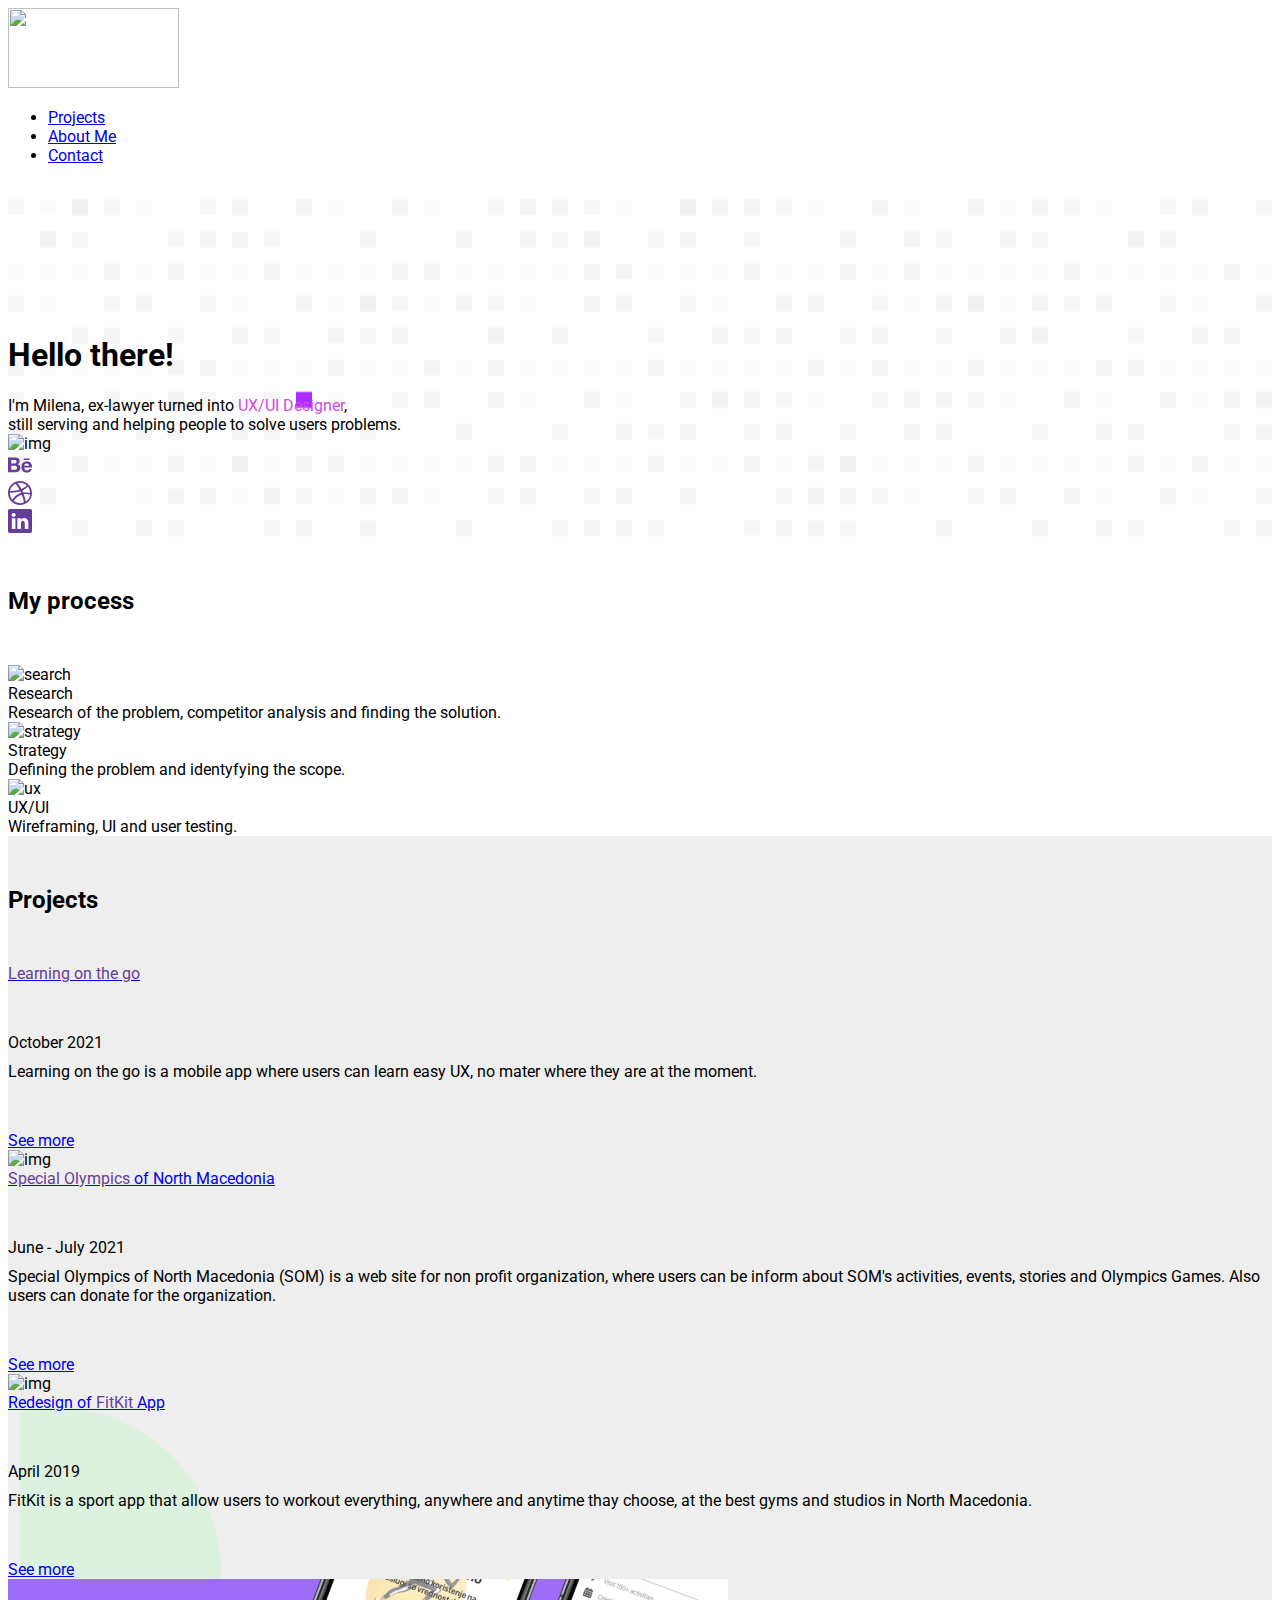
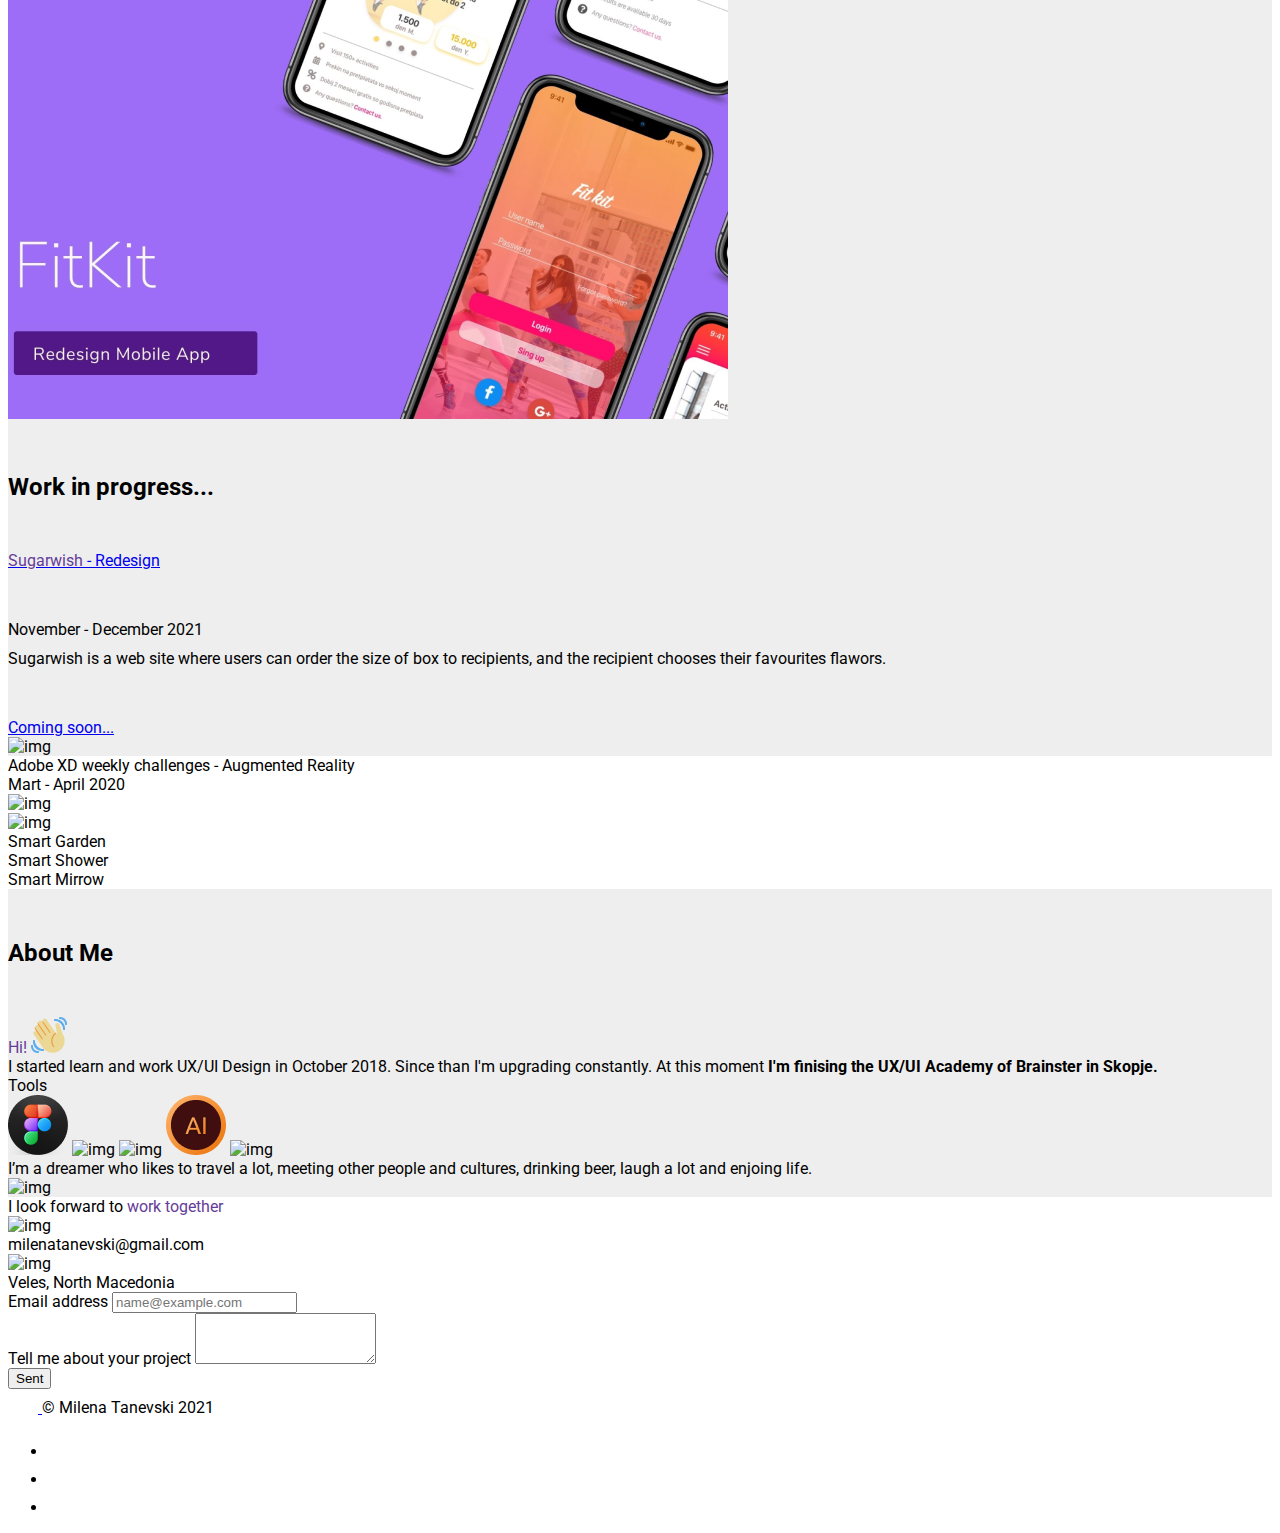
==== index.html @ 1d8d48fe "Upload first part" ====
<!DOCTYPE html>
<html lang="en">
<head>
    <meta charset="UTF-8">
    <meta http-equiv="X-UA-Compatible" content="IE=edge">
    <meta name="viewport" content="width=device-width, initial-scale=1.0">
    <title>Portfolio | Milena Tanevski</title>
    <link href="https://cdn.jsdelivr.net/npm/bootstrap@5.1.3/dist/css/bootstrap.min.css" rel="stylesheet"
        integrity="sha384-1BmE4kWBq78iYhFldvKuhfTAU6auU8tT94WrHftjDbrCEXSU1oBoqyl2QvZ6jIW3" crossorigin="anonymous">
    <link rel="preconnect" href="https://fonts.googleapis.com">
    <link rel="preconnect" href="https://fonts.gstatic.com" crossorigin>
    <link href="https://fonts.googleapis.com/css2?family=Roboto&display=swap" rel="stylesheet">
    <link href="css/style.css" rel="stylesheet">
</head>
<body>
    <nav class="navbar navbar-expand-lg navbar-light bg-light">
        <div class="container">
            <a class="navbar-brand" href="#">
                <img src="img/logo.png" alt="" width="171" height="80">
            </a>
            <ul class="navbar-nav">
                <li class="nav-item">
                    <a class="nav-link active fw-bold" aria-current="page" href="#projects">Projects</a>
                </li>
                <li class="nav-item">
                    <a class="nav-link fw-bold" href="#aboutme">About Me</a>
                </li>
                <li class="nav-item">
                    <a class="nav-link fw-bold" href="#contact">Contact</a>
                </li>
            </ul>
    </nav>
    <div class="container">
        <div class="row ps-5 pt-5 bacground-cover">
            <div class="col-lg-6">
                <h1 class="display-1 fw-bold padding-top-150">Hello there!</h1>
                I'm Milena, ex-lawyer turned into <span class="color-secondary">UX/UI Designer</span>,
                <br>still serving and helping people to solve users problems.
            </div>
            <div class="col-lg-6">
                <img src="img/Profile img.png" class="img-fluid" alt="img">
                <div style="background-image: url(img/back.png)">
                </div>
                <div class="row pt-4">
                    <div class="col-lg-4 col-md-4">
                    </div>
                    <div class="col-lg-1 col-md-1">
                        <a href="https://www.behance.net/milenatanevski"><svg xmlns="http://www.w3.org/2000/svg"
                                width="24" height="24" fill="#653D99" class="bi bi-behance" viewBox="0 0 16 16">
                                <path
                                    d="M4.654 3c.461 0 .887.035 1.278.14.39.07.711.216.996.391.286.176.497.426.641.747.14.32.216.711.216 1.137 0 .496-.106.922-.356 1.242-.215.32-.566.606-.997.817.606.176 1.067.496 1.348.922.281.426.461.957.461 1.563 0 .496-.105.922-.285 1.278a2.317 2.317 0 0 1-.782.887c-.32.215-.711.39-1.137.496a5.329 5.329 0 0 1-1.278.176L0 12.803V3h4.654zm-.285 3.978c.39 0 .71-.105.957-.285.246-.18.355-.497.355-.887 0-.216-.035-.426-.105-.567a.981.981 0 0 0-.32-.355 1.84 1.84 0 0 0-.461-.176c-.176-.035-.356-.035-.567-.035H2.17v2.31c0-.005 2.2-.005 2.2-.005zm.105 4.193c.215 0 .426-.035.606-.07.176-.035.356-.106.496-.216s.25-.215.356-.39c.07-.176.14-.391.14-.641 0-.496-.14-.852-.426-1.102-.285-.215-.676-.32-1.137-.32H2.17v2.734h2.305v.005zm6.858-.035c.286.285.711.426 1.278.426.39 0 .746-.106 1.032-.286.285-.215.46-.426.53-.64h1.74c-.286.851-.712 1.457-1.278 1.848-.566.355-1.243.566-2.06.566a4.135 4.135 0 0 1-1.527-.285 2.827 2.827 0 0 1-1.137-.782 2.851 2.851 0 0 1-.712-1.172c-.175-.461-.25-.957-.25-1.528 0-.531.07-1.032.25-1.493.18-.46.426-.852.747-1.207.32-.32.711-.606 1.137-.782a4.018 4.018 0 0 1 1.493-.285c.606 0 1.137.105 1.598.355.46.25.817.532 1.102.958.285.39.496.851.641 1.348.07.496.105.996.07 1.563h-5.15c0 .58.21 1.11.496 1.396zm2.24-3.732c-.25-.25-.642-.391-1.103-.391-.32 0-.566.07-.781.176-.215.105-.356.25-.496.39a.957.957 0 0 0-.25.497c-.036.175-.07.32-.07.46h3.196c-.07-.526-.25-.882-.497-1.132zm-3.127-3.728h3.978v.957h-3.978v-.957z" />
                            </svg></a>
                    </div>
                    <div class="col-lg-1 col-md-1">
                        <a href="https://dribbble.com/mileni4ka">
                            <svg xmlns="http://www.w3.org/2000/svg" width="24" height="24" fill="#653D99"
                                class="bi bi-dribbble" viewBox="0 0 16 16">
                                <path fill-rule="evenodd"
                                    d="M8 0C3.584 0 0 3.584 0 8s3.584 8 8 8c4.408 0 8-3.584 8-8s-3.592-8-8-8zm5.284 3.688a6.802 6.802 0 0 1 1.545 4.251c-.226-.043-2.482-.503-4.755-.217-.052-.112-.096-.234-.148-.355-.139-.33-.295-.668-.451-.99 2.516-1.023 3.662-2.498 3.81-2.69zM8 1.18c1.735 0 3.323.65 4.53 1.718-.122.174-1.155 1.553-3.584 2.464-1.12-2.056-2.36-3.74-2.551-4A6.95 6.95 0 0 1 8 1.18zm-2.907.642A43.123 43.123 0 0 1 7.627 5.77c-3.193.85-6.013.833-6.317.833a6.865 6.865 0 0 1 3.783-4.78zM1.163 8.01V7.8c.295.01 3.61.053 7.02-.971.199.381.381.772.555 1.162l-.27.078c-3.522 1.137-5.396 4.243-5.553 4.504a6.817 6.817 0 0 1-1.752-4.564zM8 14.837a6.785 6.785 0 0 1-4.19-1.44c.12-.252 1.509-2.924 5.361-4.269.018-.009.026-.009.044-.017a28.246 28.246 0 0 1 1.457 5.18A6.722 6.722 0 0 1 8 14.837zm3.81-1.171c-.07-.417-.435-2.412-1.328-4.868 2.143-.338 4.017.217 4.251.295a6.774 6.774 0 0 1-2.924 4.573z" />
                            </svg>
                        </a>
                    </div>
                    <div class="col-lg-1 col-md-1">
                        <a href="https://www.linkedin.com/in/milena-tanevski/">
                            <svg xmlns="http://www.w3.org/2000/svg" width="24" height="24" fill="#653D99"
                                class="bi bi-linkedin" viewBox="0 0 16 16">
                                <path
                                    d="M0 1.146C0 .513.526 0 1.175 0h13.65C15.474 0 16 .513 16 1.146v13.708c0 .633-.526 1.146-1.175 1.146H1.175C.526 16 0 15.487 0 14.854V1.146zm4.943 12.248V6.169H2.542v7.225h2.401zm-1.2-8.212c.837 0 1.358-.554 1.358-1.248-.015-.709-.52-1.248-1.342-1.248-.822 0-1.359.54-1.359 1.248 0 .694.521 1.248 1.327 1.248h.016zm4.908 8.212V9.359c0-.216.016-.432.08-.586.173-.431.568-.878 1.232-.878.869 0 1.216.662 1.216 1.634v3.865h2.401V9.25c0-2.22-1.184-3.252-2.764-3.252-1.274 0-1.845.7-2.165 1.193v.025h-.016a5.54 5.54 0 0 1 .016-.025V6.169h-2.4c.03.678 0 7.225 0 7.225h2.4z" />
                            </svg>
                        </a>
                    </div>
                </div>
            </div>
        </div>
        <div class="row ps-5">
            <div class="title">My process</div>
        </div>
        <div class="row ps-5 pb-5 pt-5">
            <div class="col-lg-4">
                <div class="row">
                    <div class="col-lg-12 text-center">
                        <img src="img/search-portfolio.png" class="img-fluid" alt="search">
                    </div>
                </div>
                <div class="row">
                    <div class="col-lg-12 fw-bold fs-5 text-center">
                        Research
                    </div>
                </div>
                <div class="row pb-5">
                    <div class="col-lg-12 fs-6 text-center">
                        Research of the problem, competitor analysis and finding the solution.
                    </div>
                </div>
            </div>
            <div class="col-lg-4">
                <div class="row">
                    <div class="col-lg-12 text-center">
                        <img src="img/strategy-portfolio.png" class="img-fluid" alt="strategy">
                    </div>
                </div>
                <div class="row">
                    <div class="col-lg-12 fs-5 fw-bold text-center">
                        Strategy
                    </div>
                </div>
                <div class="row">
                    <div class="col-lg-12 text-center">
                        Defining the problem and identyfying the scope.
                    </div>
                </div>
            </div>
            <div class="col-lg-4">
                <div class="row">
                    <div class="col-lg-12 text-center">
                        <img src="img/ux-portfolio.png" class="img-fluid" alt="ux">
                    </div>
                </div>
                <div class="row">
                    <div class="col-lg-12 fs-5 fw-bold text-center">
                        UX/UI
                    </div>
                </div>
                <div class="row">
                    <div class="col-lg-12 text-center pb-5">
                        Wireframing, UI and user testing.
                    </div>
                </div>
            </div>
        </div>
        <div class="row background-gray-som pb-5">
            <div class="row ps-5" id="projects">
                <div class="title">Projects</div>
            </div>
            <div class="row ps-5 pb-5 pt-5 circle-white">
                <div class="col-lg-6">
                    <div class="row">
                        <div class="fs-1 fw-bold">
                            <a href="learningonthego.html" class="text-decoration-none" target="_blank">
                                <span class="color-primary">Learning on the go</span>
                            </a>
                        </div>
                        <div class="fs-6 period text-black-50">October 2021</div>
                        <div class="fs-5 description">Learning on the go is a mobile app where users can learn easy UX,
                            no
                            mater where they are at the
                            moment.</div>
                    </div>
                    <a href="learningonthego.html" class="link-primary" target="_blank">See more</a>
                </div>
                <div class="col-lg-6">
                    <img src="img/lonthego-cover.png" class="img-fluid" alt="img">
                </div>
            </div>
            <div class="row ps-5 pb-5 pt-5 circle-rose">
                <div class="col-lg-6">
                    <div class="row">
                        <div class="fs-1 fw-bold">
                            <a href="case-study-som.html" class="text-decoration-none link-dark" target="_blank">
                                <span class="color-primary">Special Olympics</span> of North Macedonia
                            </a>
                        </div>
                        <div class="fs-1 fw-bold"></div>
                        <div class="fs-6 period text-black-50">June - July 2021</div>
                        <div class="fs-5 description">Special Olympics of North Macedonia (SOM) is a web site for non
                            profit
                            organization, where
                            users can be inform about SOM's activities, events, stories and Olympics Games. Also users
                            can donate for the organization.</div>
                    </div>
                    <a href="case-study-som.html" class="link-primary" target="_blank">See more</a>
                </div>
                <div class="col-lg-6">
                    <img src="img/special.png" class="img-fluid" alt="img">
                </div>
            </div>
            <div class="row ps-5 pb-5 pt-5 circle-green">
                <div class="col-lg-6">
                    <div class="row">
                        <div class="fs-1 fw-bold">
                            <a href="fitkit.html" class="text-decoration-none link-dark" target="_blank">
                                Redesign of <span class="color-primary">FitKit</span> App
                            </a>
                        </div>
                        <div class="fs-6 period text-black-50">April 2019</div>
                        <div class="fs-5 description">FitKit is a sport app that allow users to workout everything,
                            anywhere
                            and anytime thay choose, at
                            the best gyms and studios in North Macedonia.</div>
                    </div>
                    <a href="fitkit.html" class="link-primary" target="_blank">See more</a>
                </div>
                <div class="col-lg-6">
                    <img src="img/fitkit.png" class="img-fluid" alt="img">
                </div>
            </div>
            <div class="row ps-5 pt-5 ">
                <div class="title">Work in progress...</div>
            </div>
            <div class="row ps-5 pb-5 pt-5 circle-white">
                <div class="col-lg-6">
                    <div class="row">
                        <div class="fs-1 fw-bold">
                            <a href="#" class="text-decoration-none link-dark" target="_blank">
                                <span class="color-primary">Sugarwish</span> - Redesign
                            </a>
                        </div>
                        <div class="fs-6 period text-black-50">November - December 2021</div>
                        <div class="fs-5 description">Sugarwish is a web site where users can order
                            the size of box to recipients, and the recipient
                            chooses their favourites
                            flawors.</div>
                    </div>
                    <a href="fitkit.html" class="link-primary" target="_blank">Coming soon...</a>
                </div>
                <div class="col-lg-6">
                    <img src="img/sugarwish-cover.png" class="img-fluid" alt="img">
                </div>
            </div>
        </div>
        <div class="row ps-5">
            <div class="fs-4 fw-bold pt-5 pb-4">Adobe XD weekly challenges - Augmented Reality</div>
            <div class="text-black-50 pb-4">Mart - April 2020</div>
        </div>
        <div class="row ps-5 pb-2">
            <div class="col-lg-6">
                <img src="img/sgarden-mockup.png" class="img-fluid" alt="img">
            </div>
            <div class="col-lg-6">
                <img src="img/sshower-mockup.png" class="img-fluid" alt="img">
            </div>
        </div>
        <div class="row ps-5 pt-2 pb-2">
            <div class="col-lg-4 text-center">
                <div class="fs-5">Smart Garden</div>
            </div>
            <div class="col-lg-4 text-center">
                <div class="fs-5">Smart Shower</div>
            </div>
            <div class="col-lg-4 pb-5">
                <div class="fs-5">Smart Mirrow</div>
            </div>
        </div>
        <div class="row ps-5 background-gray-som pb-5">
            <div class="row" id="aboutme">
                <div class="title">About Me</div>
            </div>
            <div class="row">
                <div class="col-lg-2 fs-1 fw-bold color-primary">Hi! <img src="img/0 - Default.png" class="img-fluid"
                        alt="img">
                </div>
            </div>
            <div class="row pb-5">
                <div class="col-lg-6">
                    <div class="row">
                        <div class="col-lg-11 fs-5">I started learn and work UX/UI Design in October 2018. Since than
                            I'm
                            upgrading constantly.
                            At this moment <b>I'm finising the UX/UI Academy of Brainster in Skopje.</b></div>
                    </div>
                    <div class="row pt-5">
                        <div class="fs-5 fw-bold pb-4">Tools</div>
                        <div class="col-lg-12">
                            <img src="img/figma.png" class="img-fluid" alt="img">
                            <img src="img/xd.png" class="img-fluid" alt="img">
                            <img src="img/sketch.png" class="img-fluid" alt="img">
                            <img src="img/ai.png" class="img-fluid" alt="img">
                            <img src="img/ps.png" class="img-fluid" alt="img">
                        </div>
                    </div>
                    <div class="row pt-5">
                        <div class="col-lg-11 fs-5">I’m a dreamer who likes to travel a lot, meeting other people and
                            cultures, drinking beer,
                            laugh a lot and enjoing life.</div>
                    </div>
                </div>
                <div class="col-lg-6 text-center">
                    <img src="img/Rectangle 6.png" class="img-fluid" alt="img">
                </div>
            </div>
        </div>
        <div class="row ps-5" id="contact">
            <div class="col-lg-12 pt-5">
                <div class="fs-1 fw-bold">I look forward to <span class="color-primary">work together</span></div>
            </div>
        </div>
        <div class="row ps-5">
            <div class="col-lg-6">
                <div class="row pt-5">
                    <div class="col-lg-2 text-center">
                        <img src="img/Group 33020.png" class="img-fluid" alt="img">
                    </div>
                    <div class="col-lg-10 justify-content-center align-self-center">
                        milenatanevski@gmail.com
                    </div>
                </div>
                <div class="row pt-5">
                    <div class="col-lg-2 text-center">
                        <img src="img/Group 33021.png" class="img-fluid" alt="img">
                    </div>
                    <div class="col-lg-10 justify-content-center align-self-center">
                        Veles, North Macedonia
                    </div>
                </div>
            </div>
            <div class="col-lg-6 pt-5">
                <div class="mb-3">
                    <label for="exampleFormControlInput1" class="form-label">Email address</label>
                    <input type="email" class="form-control" id="exampleFormControlInput1"
                        placeholder="name@example.com">
                </div>
                <div class="mb-3">
                    <label for="exampleFormControlTextarea1" class="form-label">Tell me about your project</label>
                    <textarea class="form-control" id="exampleFormControlTextarea1" rows="3"></textarea>
                    <div class="d-grid gap-2 col-lg-6 mx-auto">
                    </div>
                    <div class="d-grid gap-2">

                        <button class="btn btn-primary m-5" type="button">Sent</button>
                    </div>
                </div>
            </div>

        </div>
        <footer class="d-flex flex-wrap justify-content-between align-items-center py-3 my-4 border-top">
            <div class="col-md-4 d-flex align-items-center">
                <a href="/" class="mb-3 me-2 mb-md-0 text-muted text-decoration-none lh-1">
                    <svg class="bi" width="30" height="24">
                        <use xlink:href="#bootstrap"></use>
                    </svg>
                </a>
                <span class="text-muted">© Milena Tanevski 2021</span>
            </div>

            <ul class="nav col-md-4 justify-content-end list-unstyled d-flex">
                <li class="ms-3"><a class="text-muted" href="#"><svg class="bi" width="24" height="24">
                            <use xlink:href="#twitter"></use>
                        </svg></a></li>
                <li class="ms-3"><a class="text-muted" href="#"><svg class="bi" width="24" height="24">
                            <use xlink:href="#instagram"></use>
                        </svg></a></li>
                <li class="ms-3"><a class="text-muted" href="#"><svg class="bi" width="24" height="24">
                            <use xlink:href="#facebook"></use>
                        </svg></a></li>
            </ul>
        </footer>
    </div>
    <script src="https://cdn.jsdelivr.net/npm/bootstrap@5.1.3/dist/js/bootstrap.bundle.min.js"
        integrity="sha384-ka7Sk0Gln4gmtz2MlQnikT1wXgYsOg+OMhuP+IlRH9sENBO0LRn5q+8nbTov4+1p"
        crossorigin="anonymous"></script>
</body>

</html>
---- css/style.css ----
body {
    font-family: 'Roboto', sans-serif;
}

.color-primary{
    color: #653D99;
}
.color-secondary{
    color: #D04BDC;
}

.bacground-cover{
    background-color: #ffffff;
background-image: url("data:image/svg+xml,%3Csvg xmlns='http://www.w3.org/2000/svg' viewBox='0 0 2000 1500'%3E%3Cdefs%3E%3Crect stroke='%23ffffff' stroke-width='.5' width='1' height='1' id='s'/%3E%3Cpattern id='a' width='3' height='3' patternUnits='userSpaceOnUse' patternTransform='scale(50) translate(-980 -735)'%3E%3Cuse fill='%23fcfcfc' href='%23s' y='2'/%3E%3Cuse fill='%23fcfcfc' href='%23s' x='1' y='2'/%3E%3Cuse fill='%23fafafa' href='%23s' x='2' y='2'/%3E%3Cuse fill='%23fafafa' href='%23s'/%3E%3Cuse fill='%23f7f7f7' href='%23s' x='2'/%3E%3Cuse fill='%23f7f7f7' href='%23s' x='1' y='1'/%3E%3C/pattern%3E%3Cpattern id='b' width='7' height='11' patternUnits='userSpaceOnUse' patternTransform='scale(50) translate(-980 -735)'%3E%3Cg fill='%23f5f5f5'%3E%3Cuse href='%23s'/%3E%3Cuse href='%23s' y='5' /%3E%3Cuse href='%23s' x='1' y='10'/%3E%3Cuse href='%23s' x='2' y='1'/%3E%3Cuse href='%23s' x='2' y='4'/%3E%3Cuse href='%23s' x='3' y='8'/%3E%3Cuse href='%23s' x='4' y='3'/%3E%3Cuse href='%23s' x='4' y='7'/%3E%3Cuse href='%23s' x='5' y='2'/%3E%3Cuse href='%23s' x='5' y='6'/%3E%3Cuse href='%23s' x='6' y='9'/%3E%3C/g%3E%3C/pattern%3E%3Cpattern id='h' width='5' height='13' patternUnits='userSpaceOnUse' patternTransform='scale(50) translate(-980 -735)'%3E%3Cg fill='%23f5f5f5'%3E%3Cuse href='%23s' y='5'/%3E%3Cuse href='%23s' y='8'/%3E%3Cuse href='%23s' x='1' y='1'/%3E%3Cuse href='%23s' x='1' y='9'/%3E%3Cuse href='%23s' x='1' y='12'/%3E%3Cuse href='%23s' x='2'/%3E%3Cuse href='%23s' x='2' y='4'/%3E%3Cuse href='%23s' x='3' y='2'/%3E%3Cuse href='%23s' x='3' y='6'/%3E%3Cuse href='%23s' x='3' y='11'/%3E%3Cuse href='%23s' x='4' y='3'/%3E%3Cuse href='%23s' x='4' y='7'/%3E%3Cuse href='%23s' x='4' y='10'/%3E%3C/g%3E%3C/pattern%3E%3Cpattern id='c' width='17' height='13' patternUnits='userSpaceOnUse' patternTransform='scale(50) translate(-980 -735)'%3E%3Cg fill='%23f2f2f2'%3E%3Cuse href='%23s' y='11'/%3E%3Cuse href='%23s' x='2' y='9'/%3E%3Cuse href='%23s' x='5' y='12'/%3E%3Cuse href='%23s' x='9' y='4'/%3E%3Cuse href='%23s' x='12' y='1'/%3E%3Cuse href='%23s' x='16' y='6'/%3E%3C/g%3E%3C/pattern%3E%3Cpattern id='d' width='19' height='17' patternUnits='userSpaceOnUse' patternTransform='scale(50) translate(-980 -735)'%3E%3Cg fill='%23ffffff'%3E%3Cuse href='%23s' y='9'/%3E%3Cuse href='%23s' x='16' y='5'/%3E%3Cuse href='%23s' x='14' y='2'/%3E%3Cuse href='%23s' x='11' y='11'/%3E%3Cuse href='%23s' x='6' y='14'/%3E%3C/g%3E%3Cg fill='%23efefef'%3E%3Cuse href='%23s' x='3' y='13'/%3E%3Cuse href='%23s' x='9' y='7'/%3E%3Cuse href='%23s' x='13' y='10'/%3E%3Cuse href='%23s' x='15' y='4'/%3E%3Cuse href='%23s' x='18' y='1'/%3E%3C/g%3E%3C/pattern%3E%3Cpattern id='e' width='47' height='53' patternUnits='userSpaceOnUse' patternTransform='scale(50) translate(-980 -735)'%3E%3Cg fill='%23AA2CFF'%3E%3Cuse href='%23s' x='2' y='5'/%3E%3Cuse href='%23s' x='16' y='38'/%3E%3Cuse href='%23s' x='46' y='42'/%3E%3Cuse href='%23s' x='29' y='20'/%3E%3C/g%3E%3C/pattern%3E%3Cpattern id='f' width='59' height='71' patternUnits='userSpaceOnUse' patternTransform='scale(50) translate(-980 -735)'%3E%3Cg fill='%23AA2CFF'%3E%3Cuse href='%23s' x='33' y='13'/%3E%3Cuse href='%23s' x='27' y='54'/%3E%3Cuse href='%23s' x='55' y='55'/%3E%3C/g%3E%3C/pattern%3E%3Cpattern id='g' width='139' height='97' patternUnits='userSpaceOnUse' patternTransform='scale(50) translate(-980 -735)'%3E%3Cg fill='%23AA2CFF'%3E%3Cuse href='%23s' x='11' y='8'/%3E%3Cuse href='%23s' x='51' y='13'/%3E%3Cuse href='%23s' x='17' y='73'/%3E%3Cuse href='%23s' x='99' y='57'/%3E%3C/g%3E%3C/pattern%3E%3C/defs%3E%3Crect fill='url(%23a)' width='100%25' height='100%25'/%3E%3Crect fill='url(%23b)' width='100%25' height='100%25'/%3E%3Crect fill='url(%23h)' width='100%25' height='100%25'/%3E%3Crect fill='url(%23c)' width='100%25' height='100%25'/%3E%3Crect fill='url(%23d)' width='100%25' height='100%25'/%3E%3Crect fill='url(%23e)' width='100%25' height='100%25'/%3E%3Crect fill='url(%23f)' width='100%25' height='100%25'/%3E%3Crect fill='url(%23g)' width='100%25' height='100%25'/%3E%3C/svg%3E");
background-attachment: fixed;
background-size: cover;
}

.color-som-primary {
    color: #FF0000;
}

.color-orange {
    color: #FB7D08;
}

.cross-mark-icon {
    width: 24px;
    height: 24px;
}

.title {
    font-size: 24px;
    font-weight: bold;
    padding-top: 50px;
    padding-bottom: 50px;
}


.period {
    padding-top: 50px;
    padding-bottom: 10px;
}

.description {
    padding-bottom: 50px;
}

.padding-top-100 {
    padding-top: 100px;
}

.padding-top-150 {
    padding-top: 150px;
}

.padding-bottom-50 {
    padding-bottom: 50px;
}

.pb-6 {
    padding-bottom: 4rem!important;
}

.pt-6 {
    padding-top: 4rem!important;
}

.background-gray-som {
    background-color: #eee;
}

.background-white-som {
    background-color: whitesmoke;
}

.background-green-log {
    background-color: #EFF6D6;
}

.margin-bottom-50 {
    margin-bottom: 50px;
}

.bg{
    margin: 0;
    padding: 0;
    background-repeat: yes;
}

.wireframe {
    background-image: url('../img/wireframes pic.png');
    background-repeat: no-repeat;
    width: 100%;
    height: 100%;
}
 
.design-research {
    background-image: url('../img/design research.png');
    background-repeat: no-repeat;
}

.circle {
    background-image: url('../img/crven krug.png');
    background-repeat: no-repeat;
    background-size: contain;
    size: 50px;
}

.cover-som {
    background-image: url('../img/cover-spo.png');
    background-repeat: no-repeat;
    width: 100%;
    height: 100%;
}

.design{
    background-image: url('../img/design-system-pic.png');
    background-repeat: no-repeat;
    width: 100%;
    height: 100%;
}

.uiscreens{
    background-image: url('../img/ui-screens.png');
    background-repeat: no-repeat;
    background-size: contain;
    /* width: 100%;
    height: 100%; */
    width: 1320px;
    height: 2950px;
    /*background-size: contain;
    width: 500px;
    height: 500px;*/
}

.usability-testing {
    background-image: url('../img/usability testing.png');
    background-repeat: no-repeat;
    width: 100%;
    height: 100%;
}

.learned {
    background-image: url('../img/learned.png');
    background-repeat: no-repeat;
    width: 100%;
    height: 100%;
}

.background-wireframe-fitkit {
    background-image: url('../img/wireframes-fitkit.png');
    background-repeat: no-repeat;
    width: 100%;
    height: 100%;
}
.background-typography-fitkit {
    background-image: url('../img/typography-fitkit.png');
    background-repeat: no-repeat;
    width: 100%;
    height: 100%;
}

.cover-log {
    background-image: url('../img/log-cover.png');
    background-repeat: no-repeat;
    width: 100%;
    height: 1000px;
    background-position: right;
}
/*
https://coder-coder.com/background-image-opacity/
.usability-testing { 
    position: relative; 
    height: 100%;
    width: 100%;
    display: flex;
    align-items: center;
    justify-content: center;
    background-image: url('../img/usability testing.png');
    background-size: cover;
}

.usability-testing::before {
    content: "";
    position: absolute;
    top: 0px;
    right: 0px;
    bottom: 0px;
    left: 0px;
    background-color: rgba(255,255,255,0.75);
}*/

.row low{
    position:absolute;
    width: 773px;
    height: 87px;
    left: 100px;
    top: 14627px;
}

.icon{
    width: 400px;
    height: 300px;
}

.color{
    width: 198px;
    height: 160px;
}

.mobile{
    color: gray;

}

.bg-warning{
    padding-top: 50px;
    padding-bottom: 50px;
    padding-left: 30px;
    padding-right: 10px;
}

.circle-white {
    background-image: url('../img/white elipse-som.png');
    background-repeat: no-repeat;
    width: 100%;
    height: 100%;
    background-position: 12px 15px;
}

.circle-rose {
    background-image: url('../img/rose elipse-som.png');
    background-repeat: no-repeat;
    width: 100%;
    height: 100%;
    background-position: 12px 15px;
}

.circle-green {
    background-image: url('../img/green elipse-som.png');
    background-repeat: no-repeat;
    width: 100%;
    height: 100%;
    background-position: 12px 15px;
}

.circle-red {
    background-image: url('../img/circle-red.png');
    background-repeat: no-repeat;
    height: 138px;
}

/* .people{
    width: 660px;
    height: 440px;
} */

/* .man{
    padding-right: 10px;
} */

/* .feedback{
    width: 800px;
    height: 800px;
} */
/* 
.master{
    width: 576px;
    height: 347px;
} */
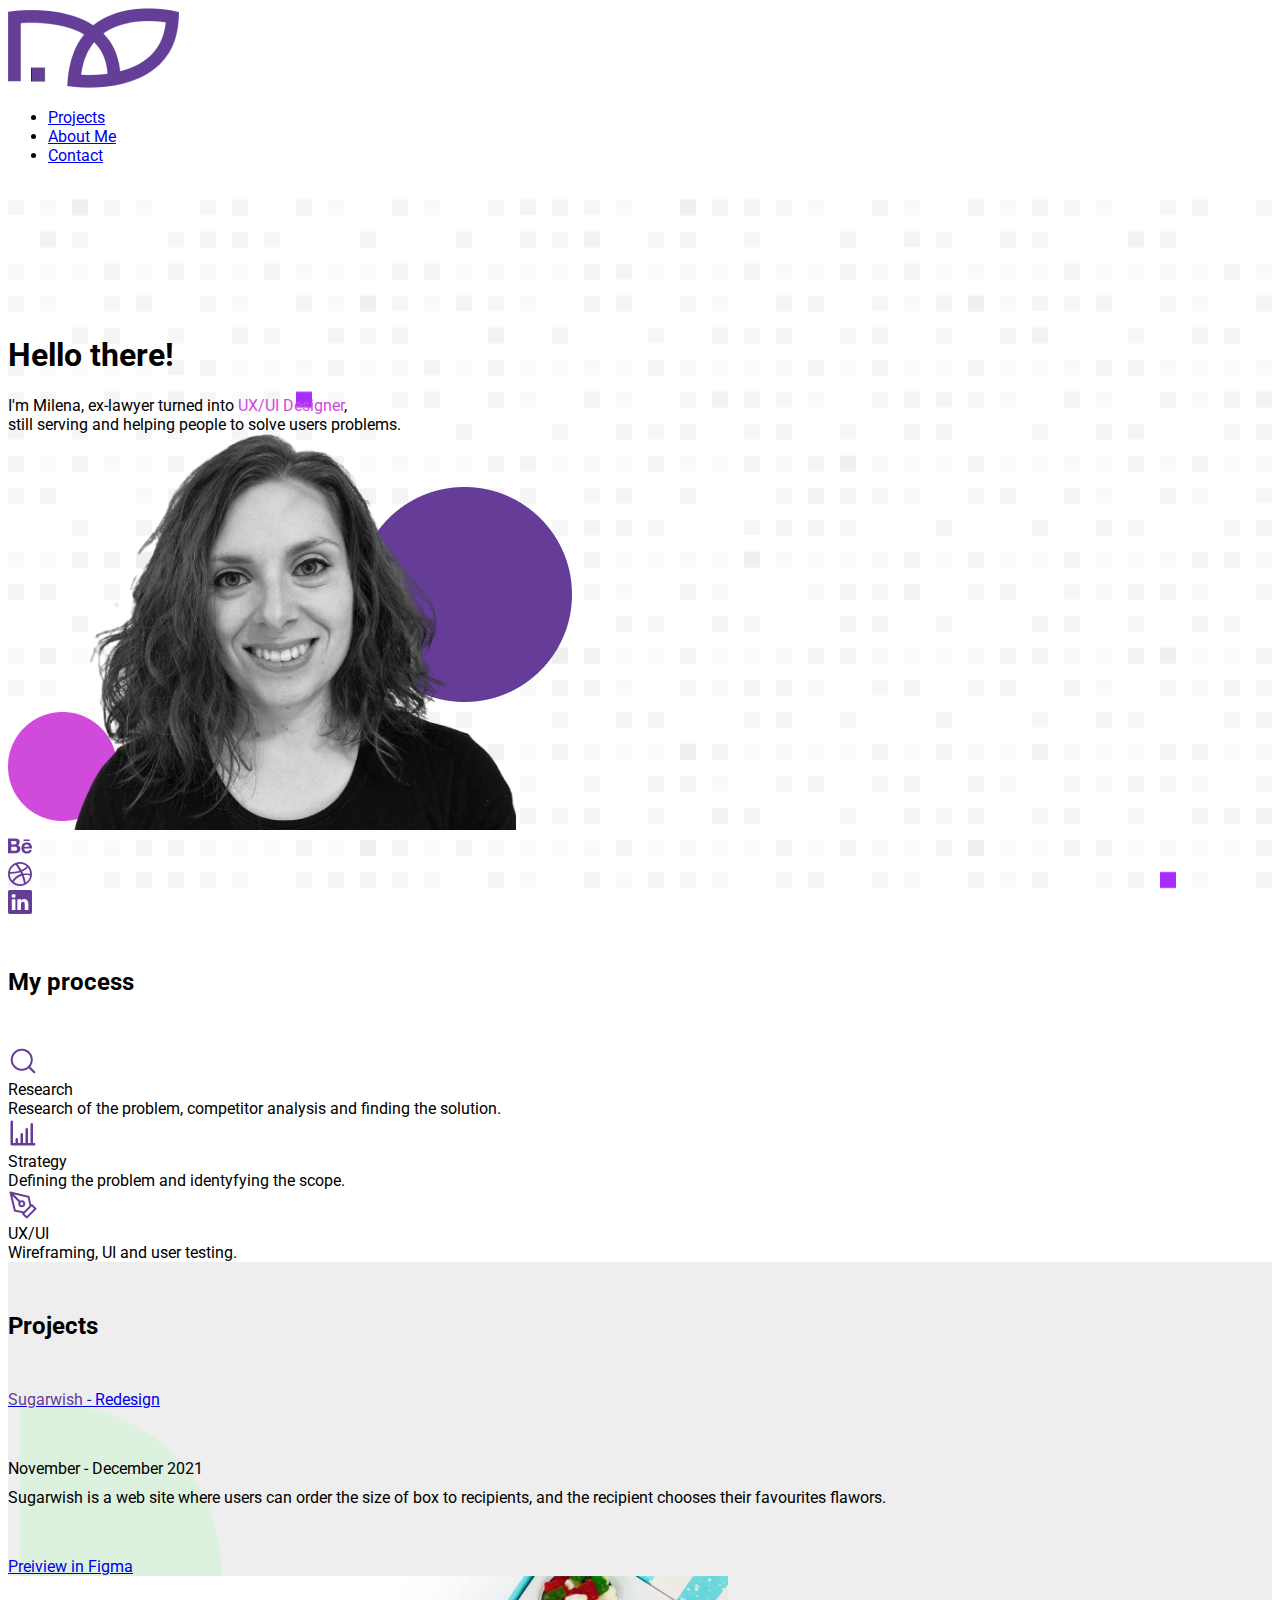
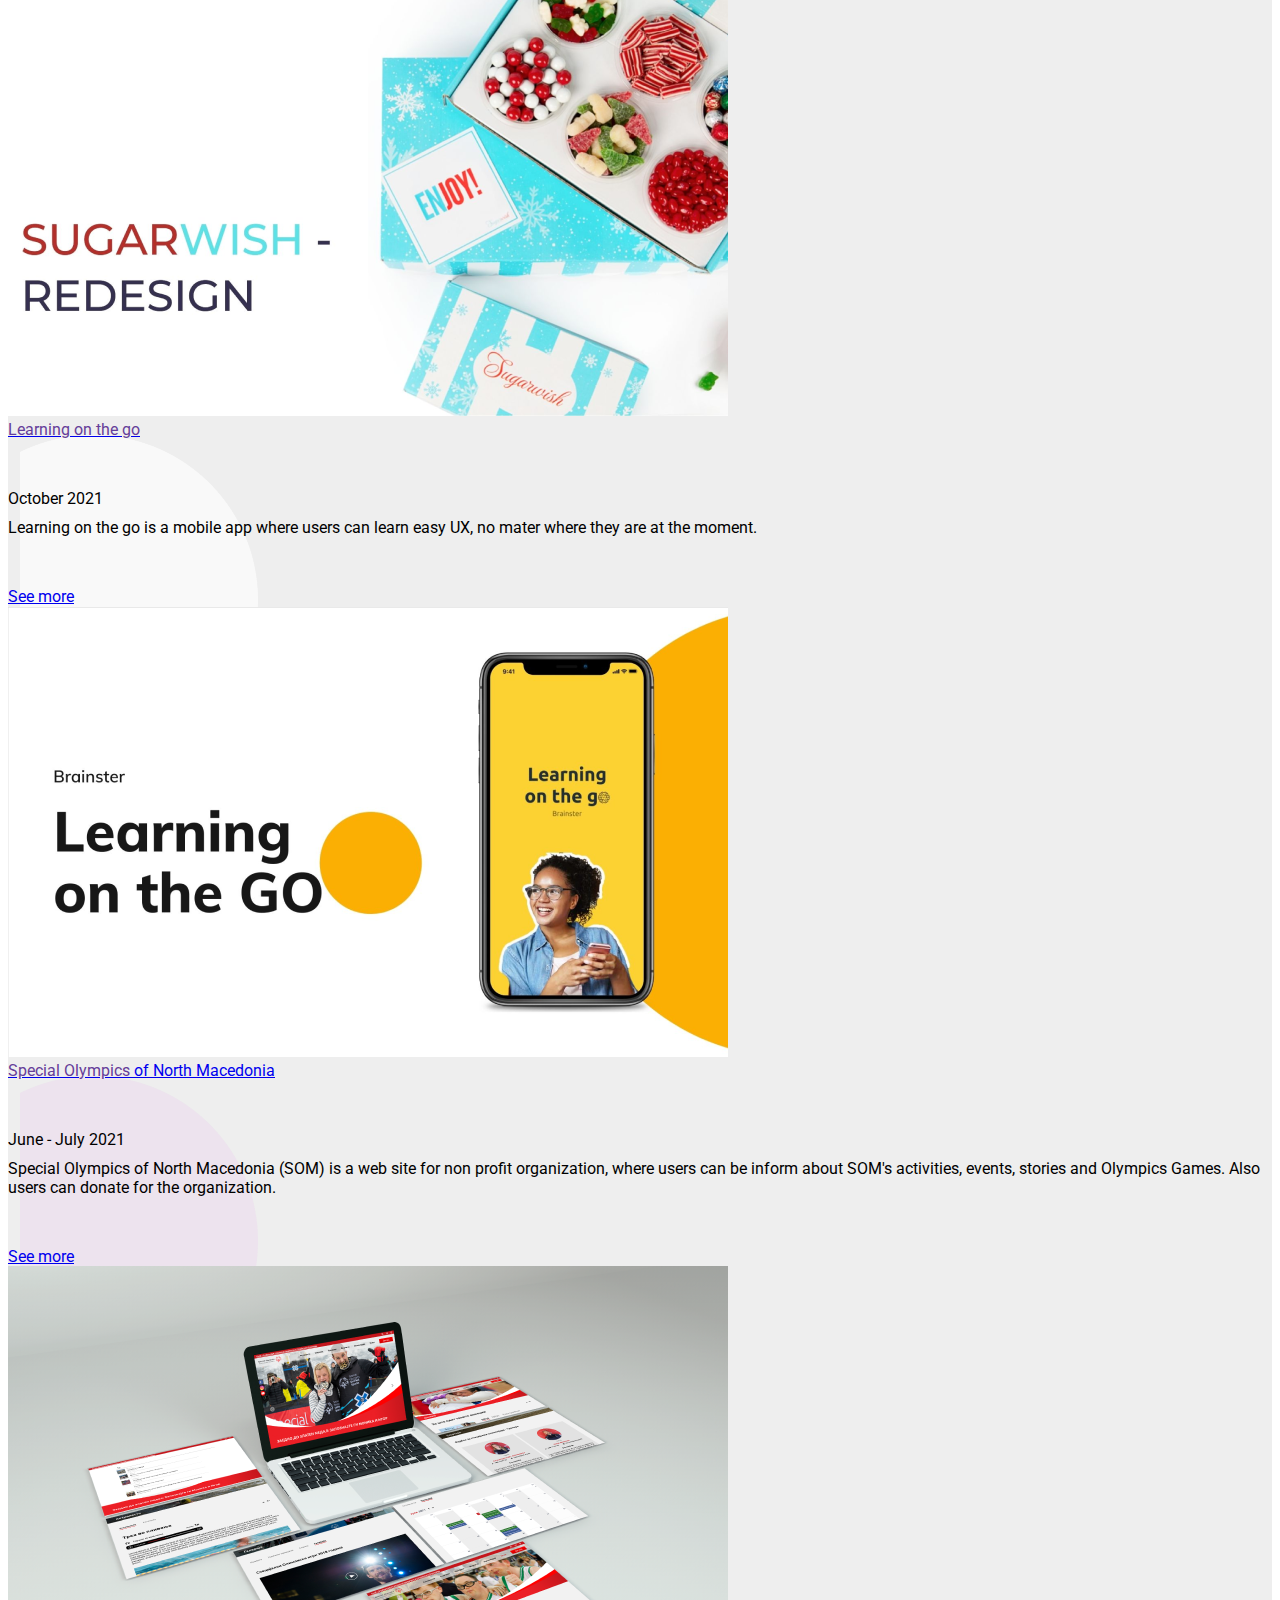
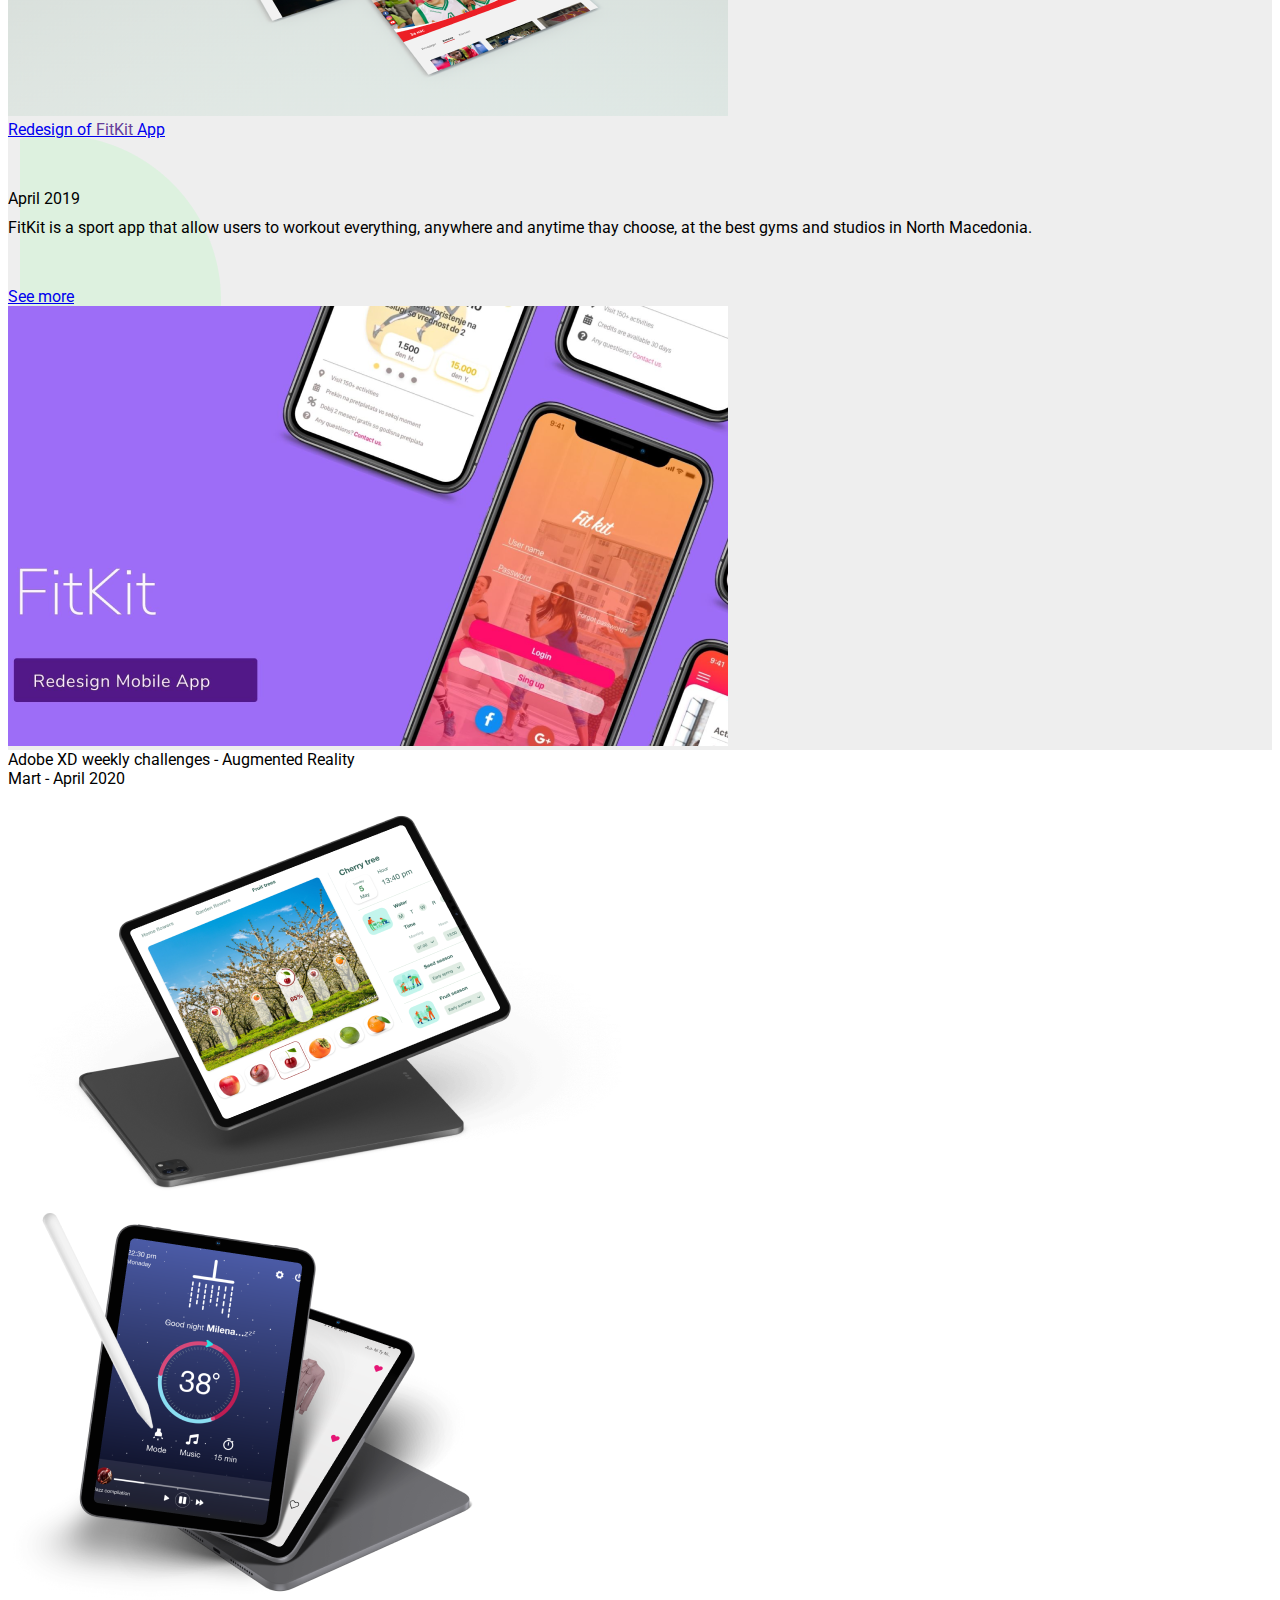
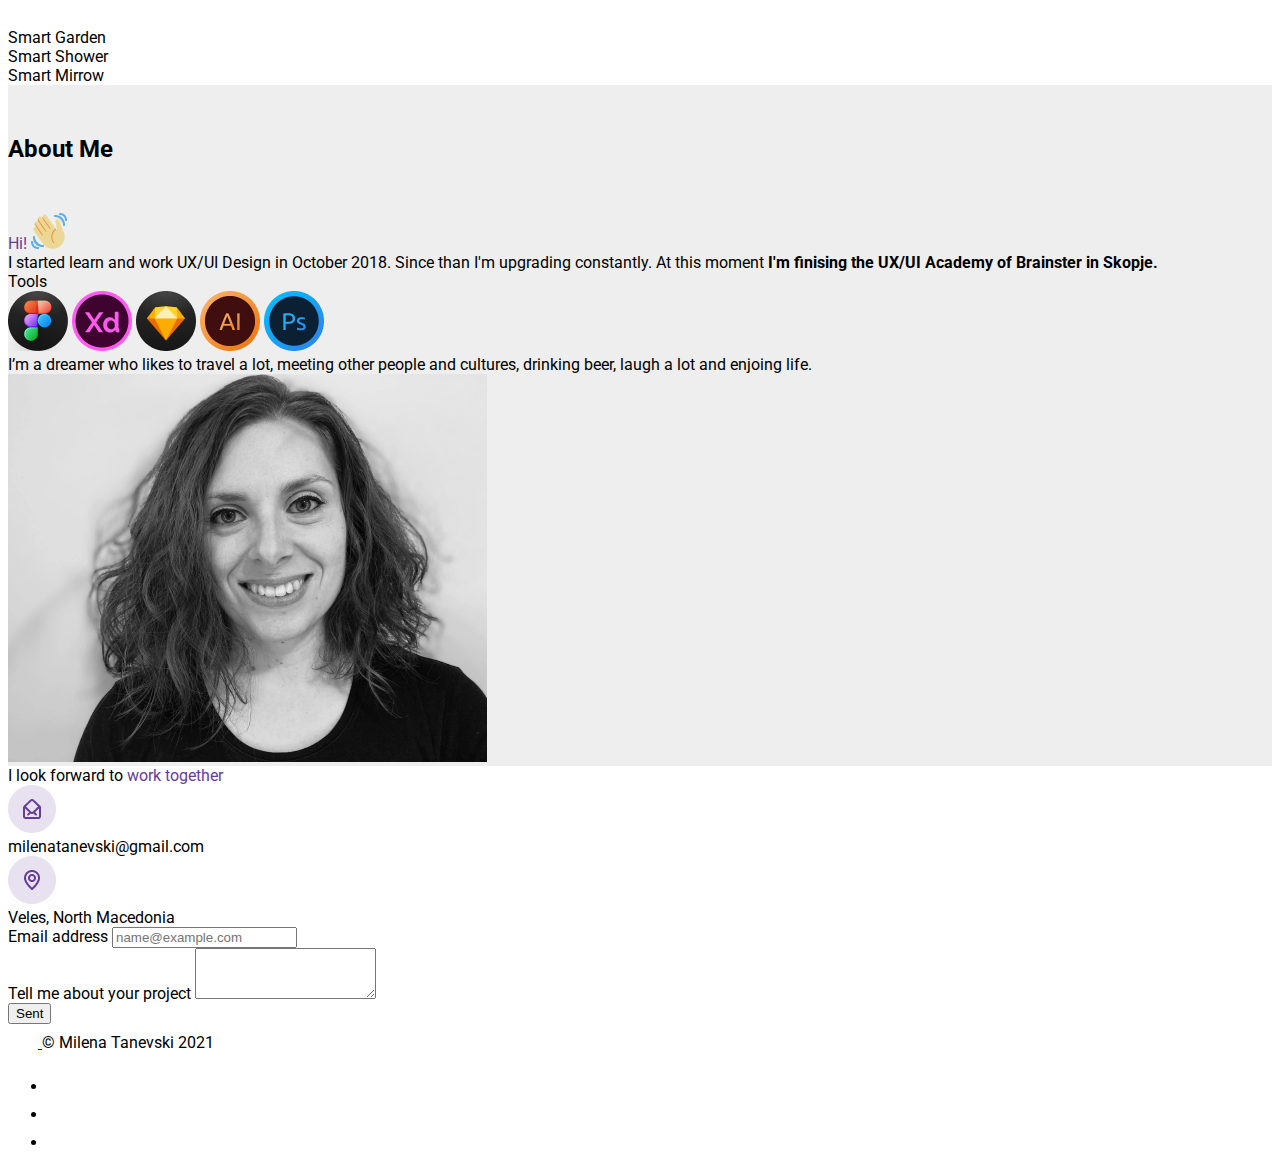
==== commit baf9f822: "update index" ====
--- a/index.html
+++ b/index.html
@@ -1,5 +1,6 @@
 <!DOCTYPE html>
 <html lang="en">
+
 <head>
     <meta charset="UTF-8">
     <meta http-equiv="X-UA-Compatible" content="IE=edge">
@@ -11,7 +12,17 @@
     <link rel="preconnect" href="https://fonts.gstatic.com" crossorigin>
     <link href="https://fonts.googleapis.com/css2?family=Roboto&display=swap" rel="stylesheet">
     <link href="css/style.css" rel="stylesheet">
+    <!-- Global site tag (gtag.js) - Google Analytics -->
+    <script async src="https://www.googletagmanager.com/gtag/js?id=G-CS1VNHLXR3"></script>
+    <script>
+        window.dataLayer = window.dataLayer || [];
+        function gtag() { dataLayer.push(arguments); }
+        gtag('js', new Date());
+
+        gtag('config', 'G-CS1VNHLXR3');
+    </script>
 </head>
+
 <body>
     <nav class="navbar navbar-expand-lg navbar-light bg-light">
         <div class="container">
@@ -132,6 +143,27 @@
             <div class="row ps-5" id="projects">
                 <div class="title">Projects</div>
             </div>
+            <div class="row ps-5 pb-5 pt-5 circle-green">
+                <div class="col-lg-6">
+                    <div class="row">
+                        <div class="fs-1 fw-bold">
+                            <a href="#" class="text-decoration-none link-dark" target="_blank">
+                                <span class="color-primary">Sugarwish</span> - Redesign
+                            </a>
+                        </div>
+                        <div class="fs-6 period text-black-50">November - December 2021</div>
+                        <div class="fs-5 description">Sugarwish is a web site where users can order
+                            the size of box to recipients, and the recipient
+                            chooses their favourites
+                            flawors.</div>
+                    </div>
+                    <a href="https://www.figma.com/proto/DgIgYIPiOBAe702CkQJ5KL/SugarWish-Case-study-portfolio?page-id=0%3A1&node-id=2%3A38&viewport=438%2C1588%2C0.22&scaling=min-zoom"
+                        class="link-primary" target="_blank">Preiview in Figma</a>
+                </div>
+                <div class="col-lg-6">
+                    <img src="img/sugarwish-cover.png" class="img-fluid" alt="img">
+                </div>
+            </div>
             <div class="row ps-5 pb-5 pt-5 circle-white">
                 <div class="col-lg-6">
                     <div class="row">
@@ -192,29 +224,6 @@
                 </div>
                 <div class="col-lg-6">
                     <img src="img/fitkit.png" class="img-fluid" alt="img">
-                </div>
-            </div>
-            <div class="row ps-5 pt-5 ">
-                <div class="title">Work in progress...</div>
-            </div>
-            <div class="row ps-5 pb-5 pt-5 circle-white">
-                <div class="col-lg-6">
-                    <div class="row">
-                        <div class="fs-1 fw-bold">
-                            <a href="#" class="text-decoration-none link-dark" target="_blank">
-                                <span class="color-primary">Sugarwish</span> - Redesign
-                            </a>
-                        </div>
-                        <div class="fs-6 period text-black-50">November - December 2021</div>
-                        <div class="fs-5 description">Sugarwish is a web site where users can order
-                            the size of box to recipients, and the recipient
-                            chooses their favourites
-                            flawors.</div>
-                    </div>
-                    <a href="fitkit.html" class="link-primary" target="_blank">Coming soon...</a>
-                </div>
-                <div class="col-lg-6">
-                    <img src="img/sugarwish-cover.png" class="img-fluid" alt="img">
                 </div>
             </div>
         </div>
@@ -350,4 +359,4 @@
         crossorigin="anonymous"></script>
 </body>
 
-</html>+</html>
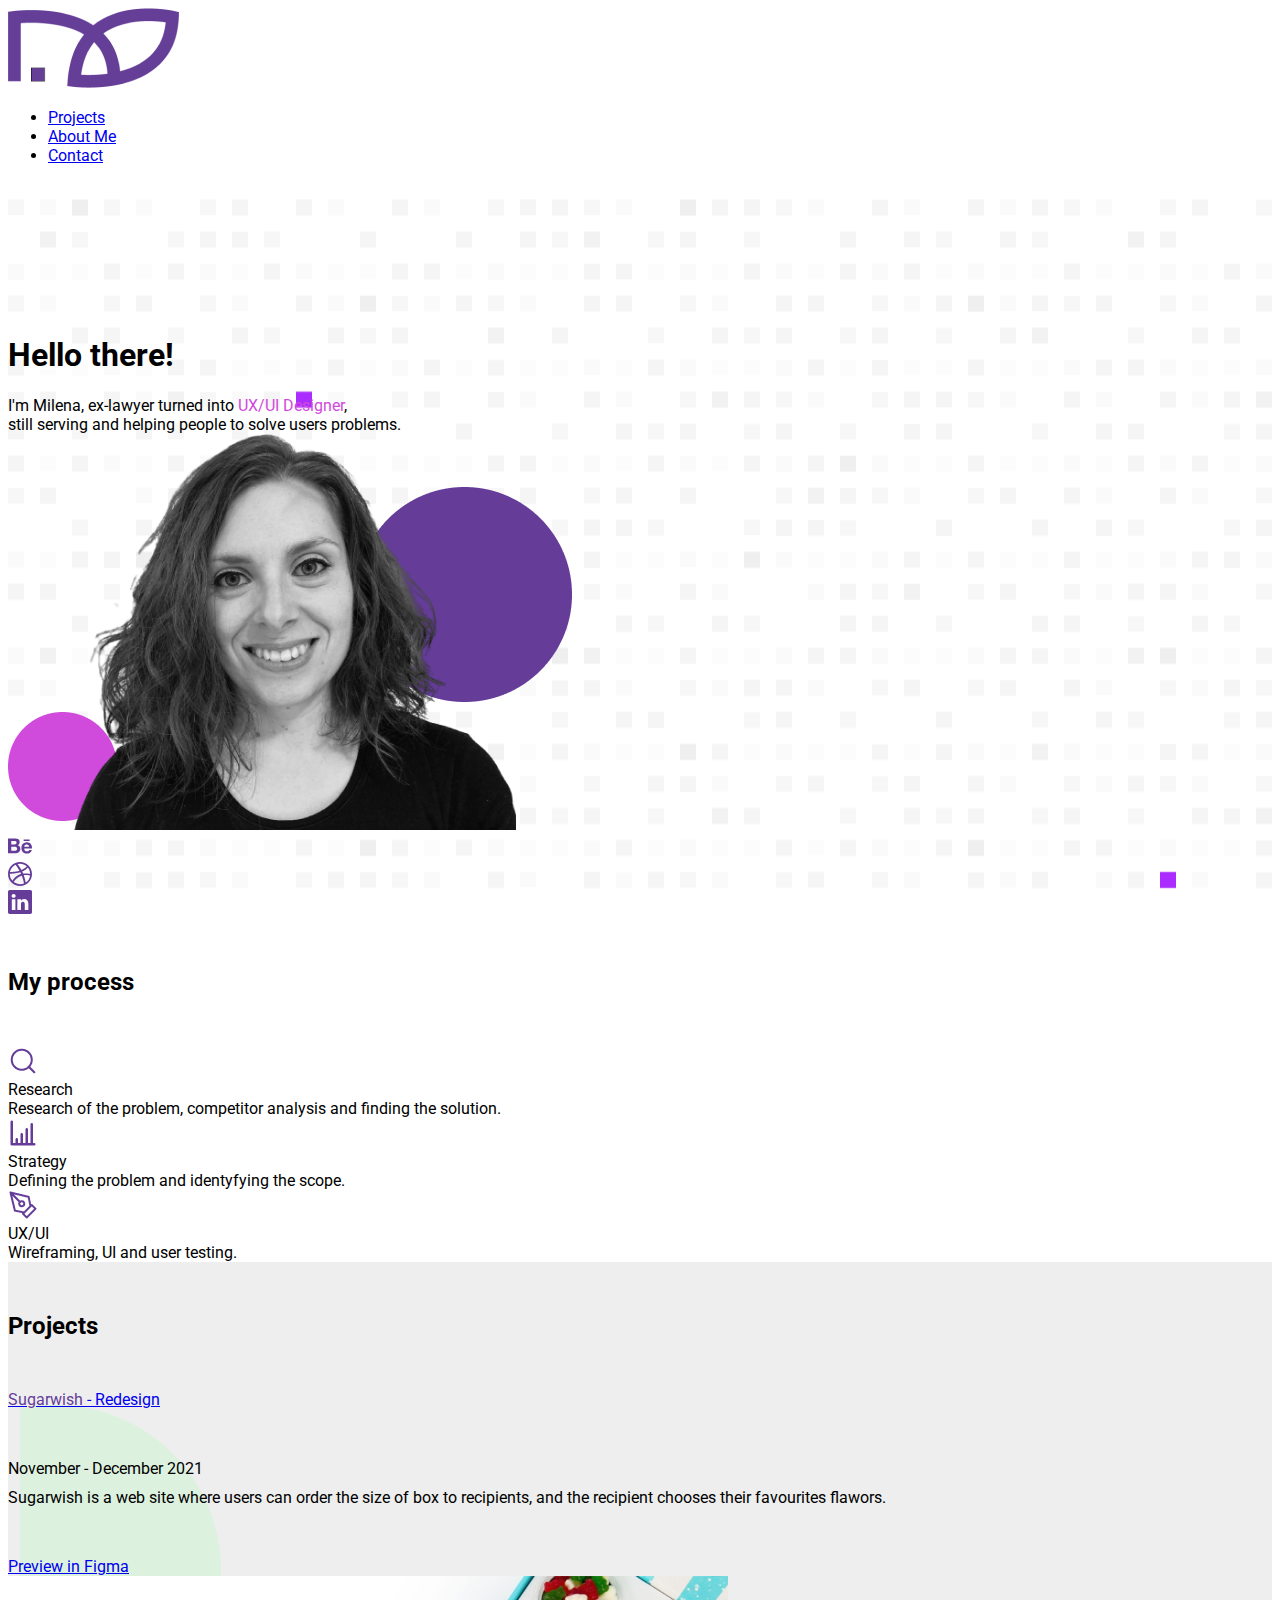
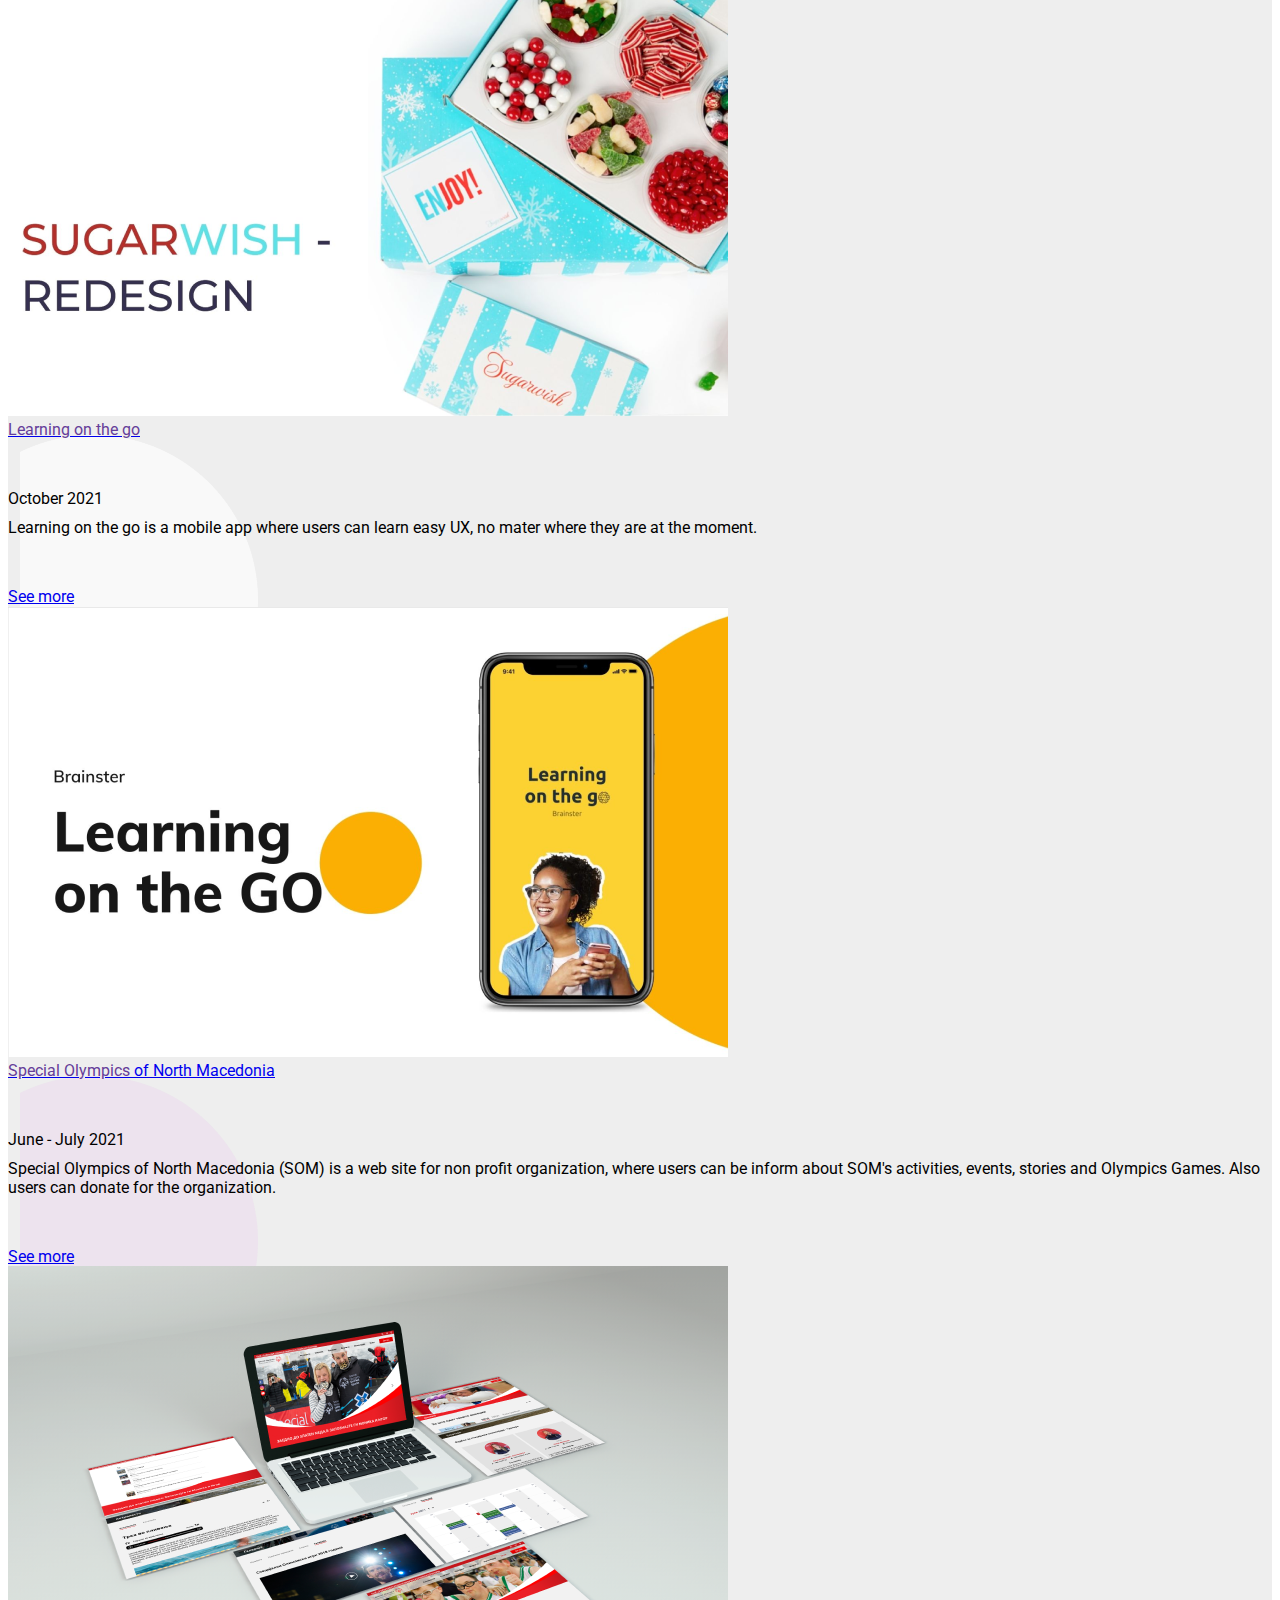
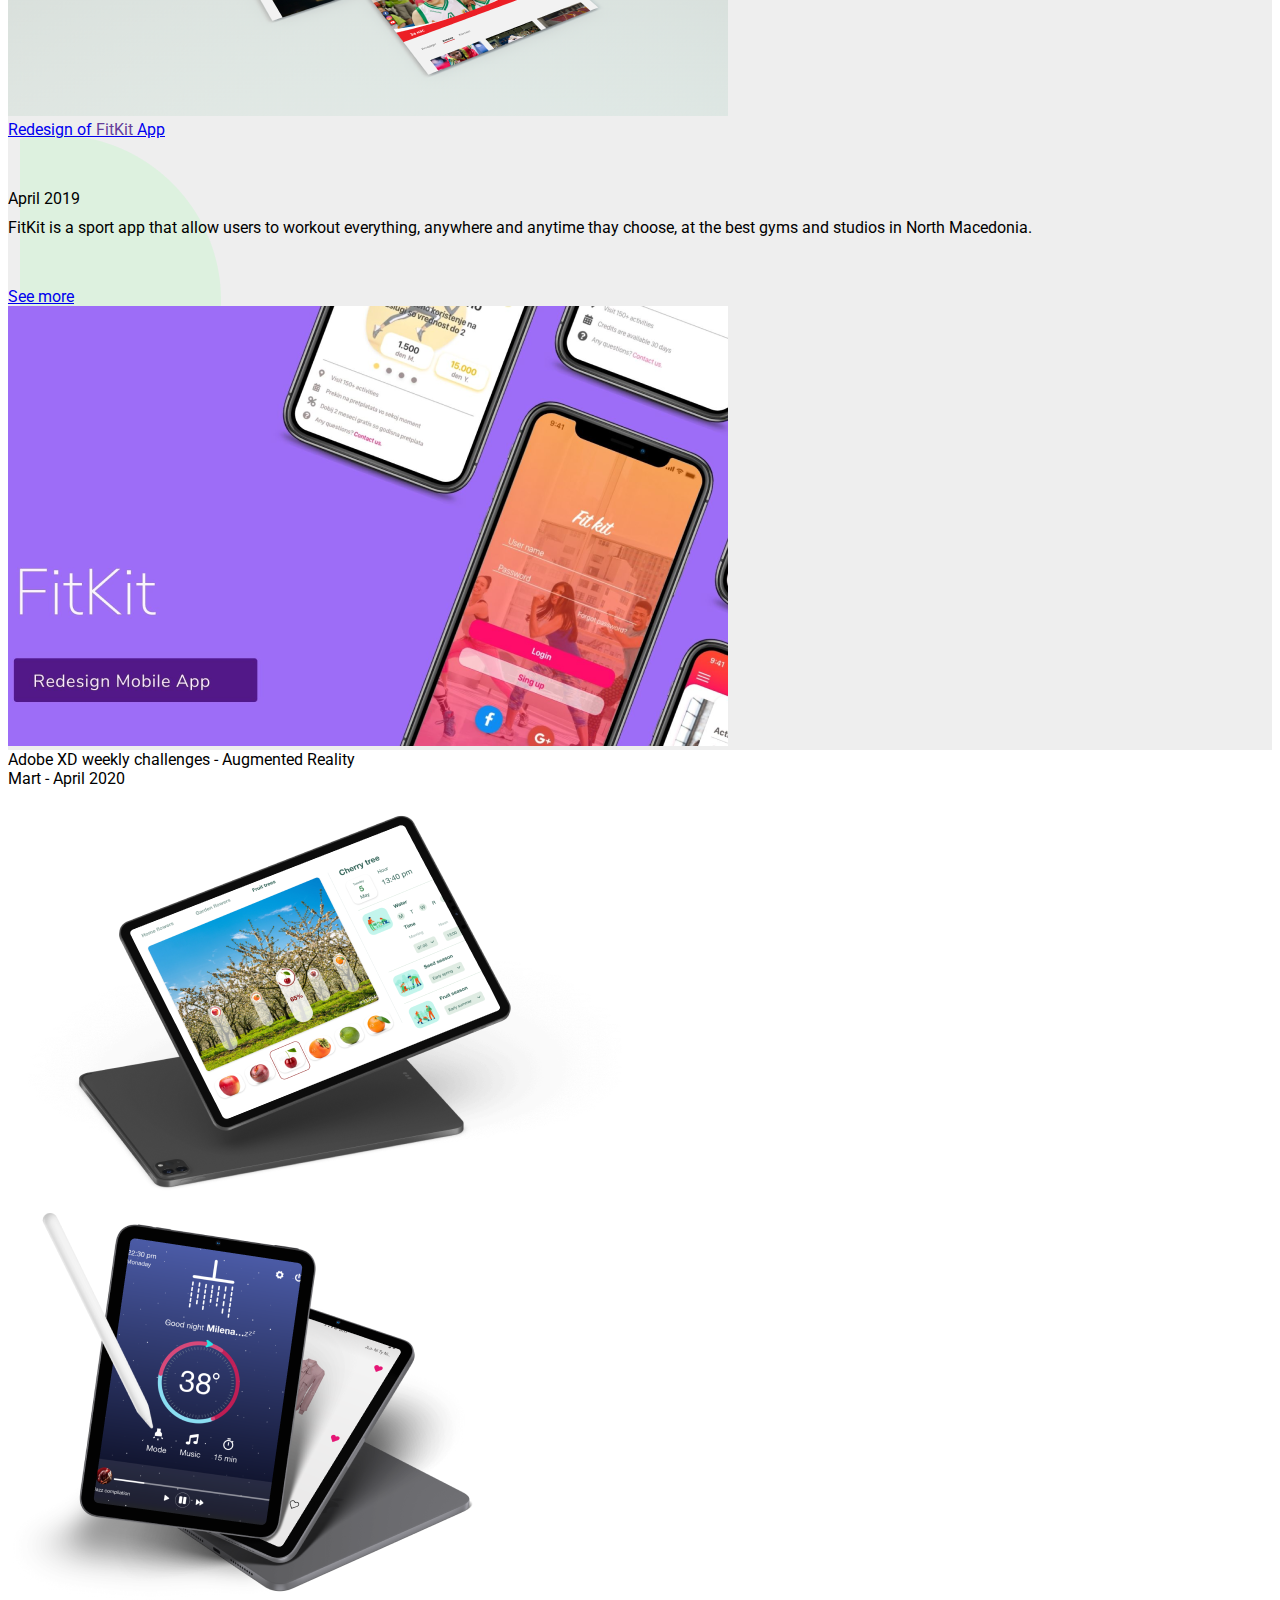
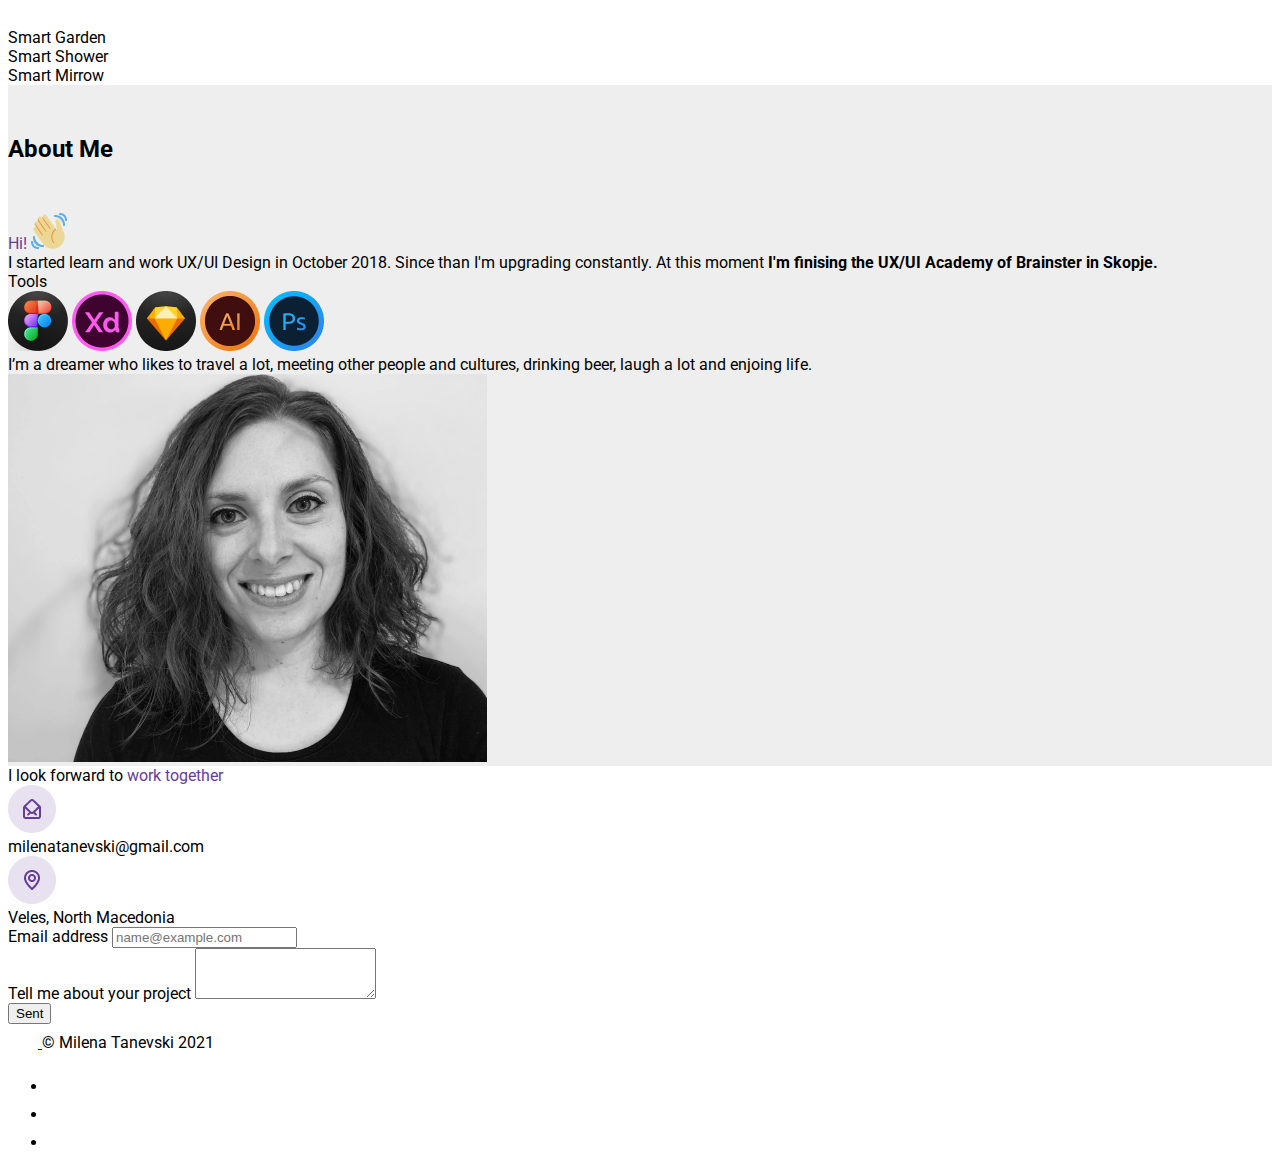
==== commit 1321e0f4: "update" ====
--- a/index.html
+++ b/index.html
@@ -158,7 +158,7 @@
                             flawors.</div>
                     </div>
                     <a href="https://www.figma.com/proto/DgIgYIPiOBAe702CkQJ5KL/SugarWish-Case-study-portfolio?page-id=0%3A1&node-id=2%3A38&viewport=438%2C1588%2C0.22&scaling=min-zoom"
-                        class="link-primary" target="_blank">Preiview in Figma</a>
+                        class="link-primary" target="_blank">Preview in Figma</a>
                 </div>
                 <div class="col-lg-6">
                     <img src="img/sugarwish-cover.png" class="img-fluid" alt="img">
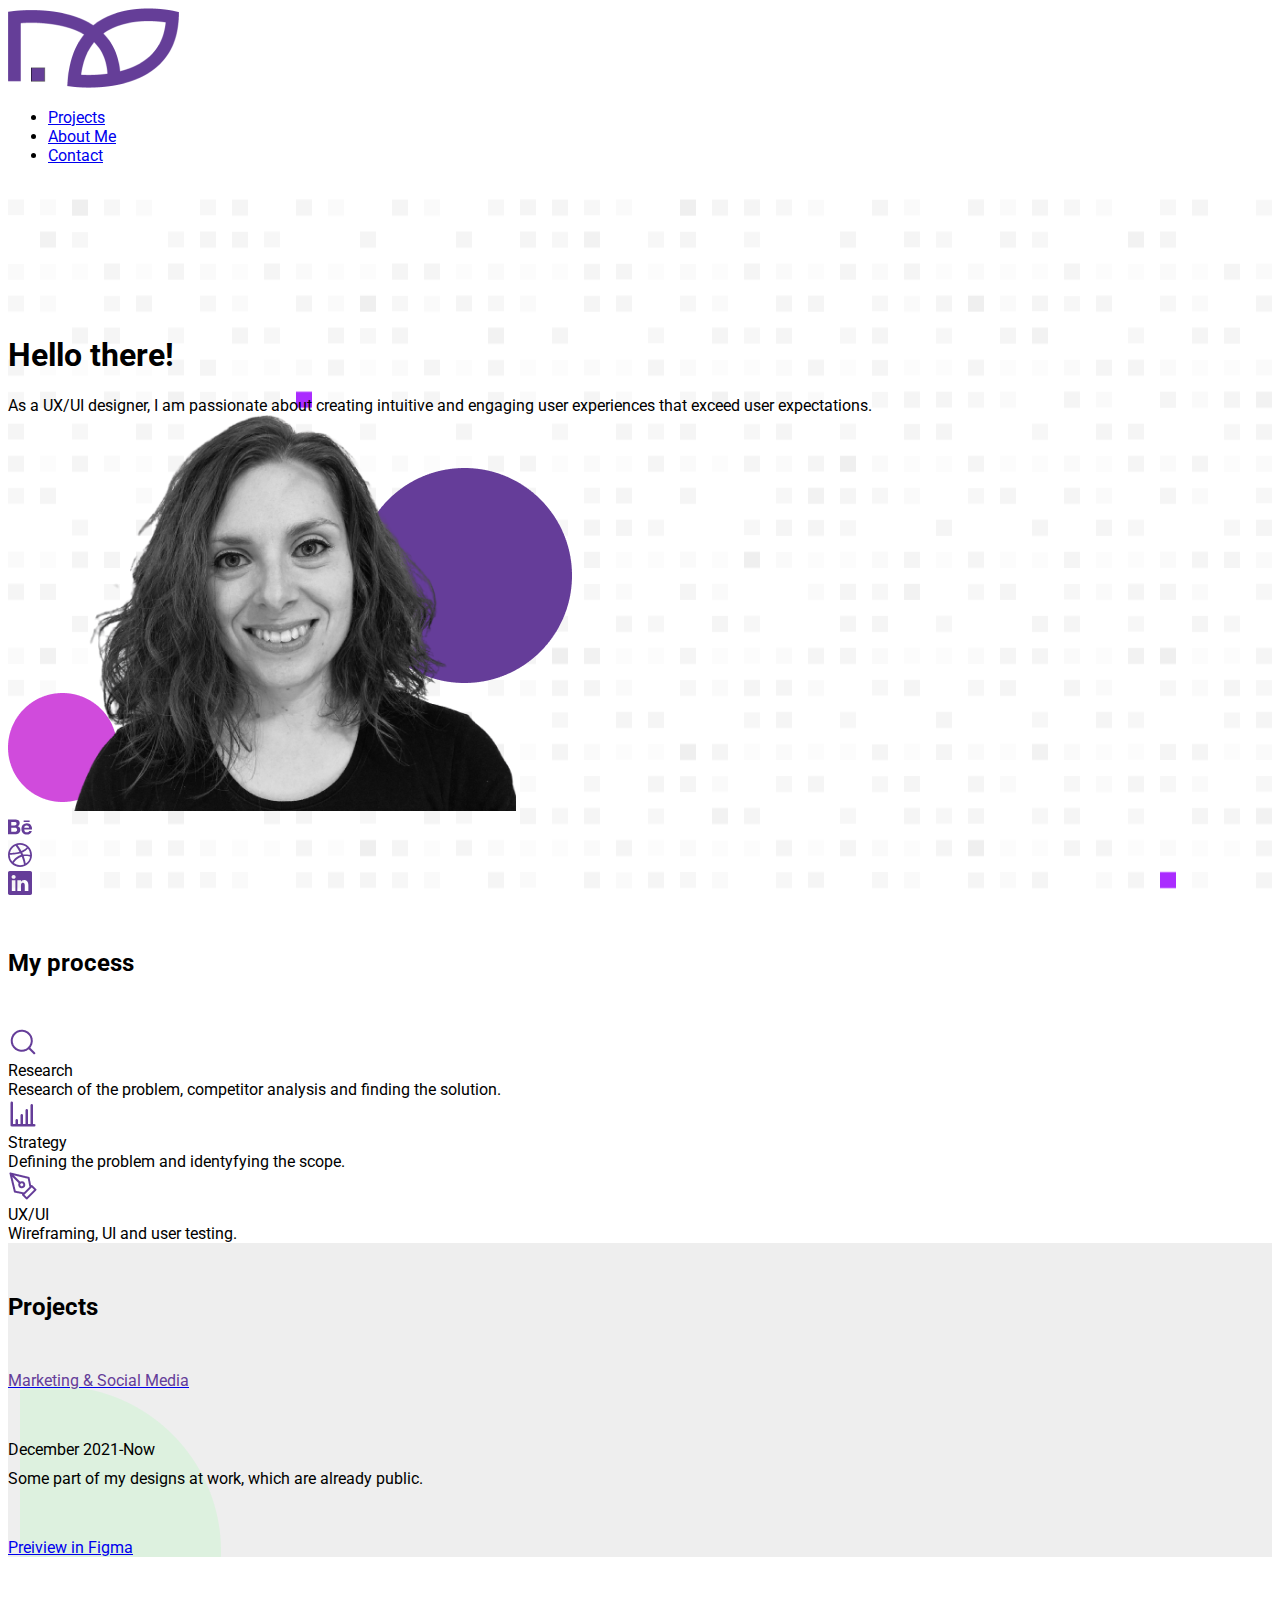
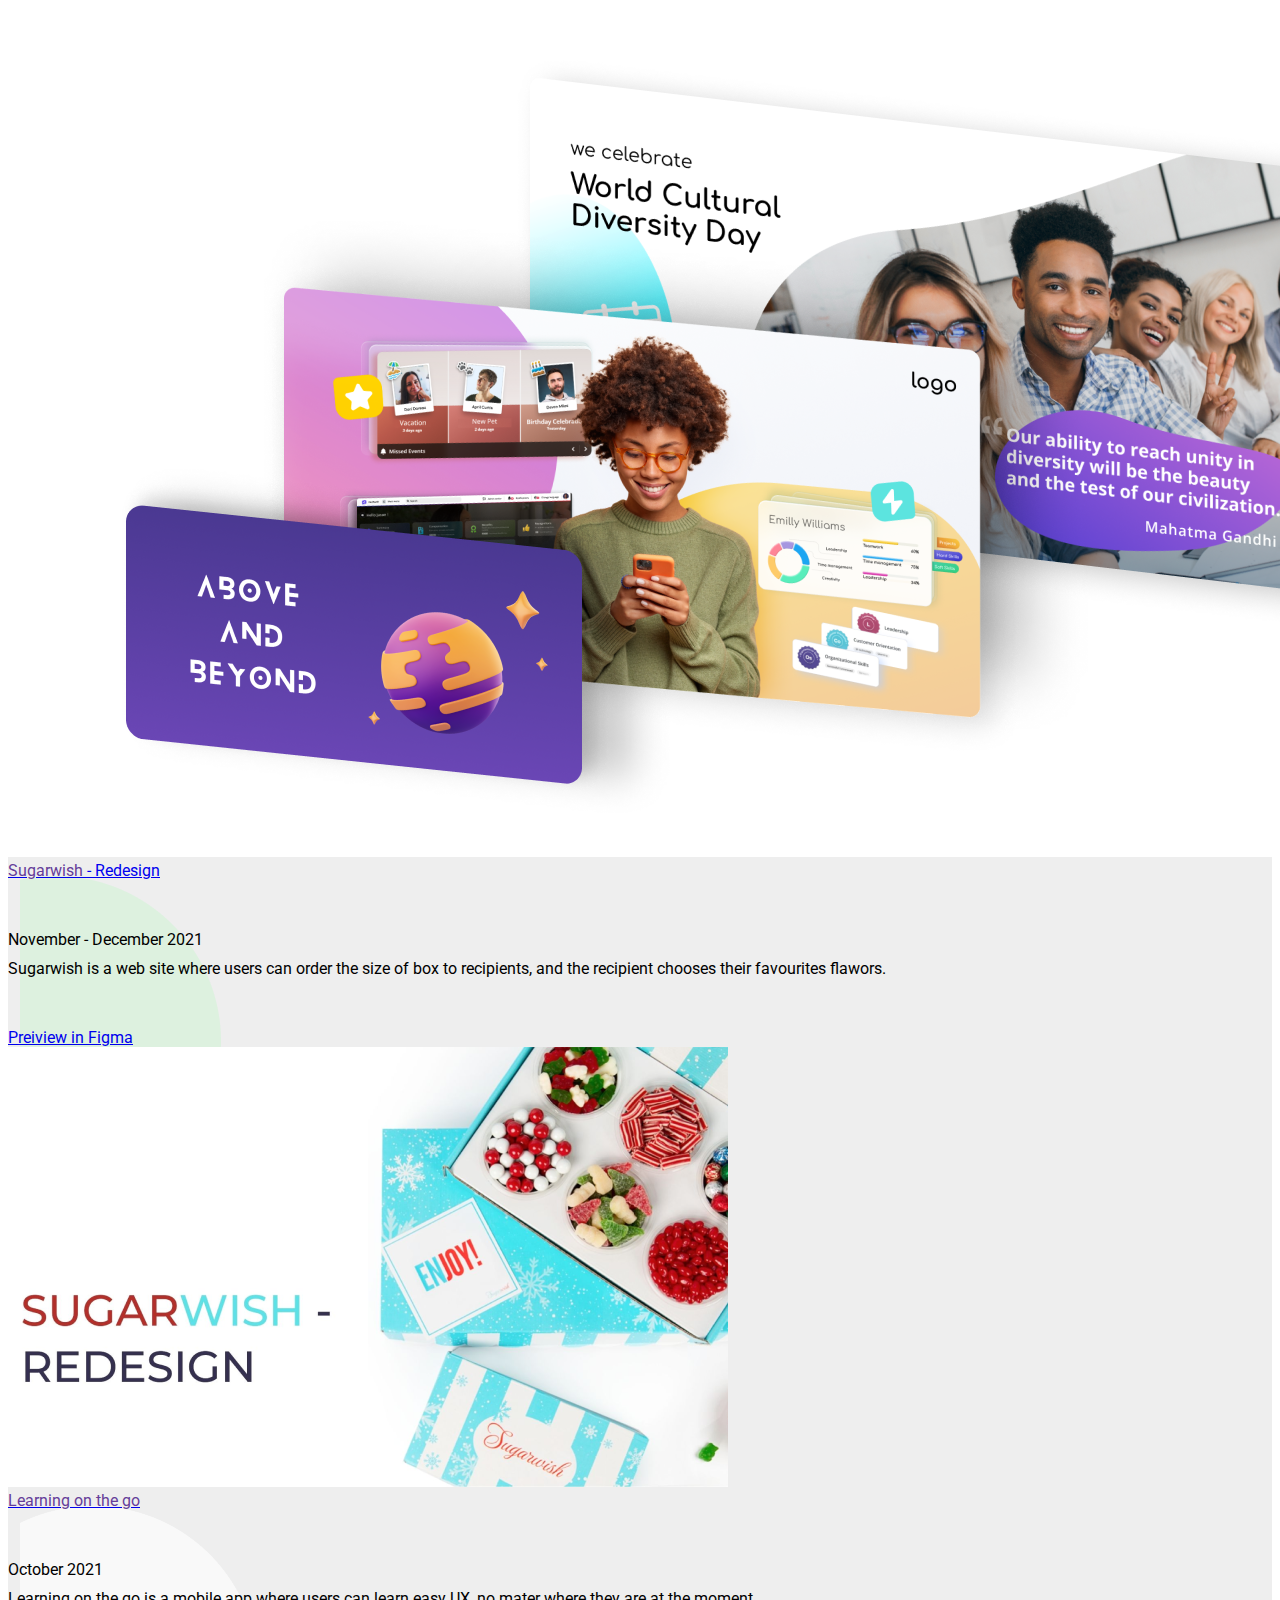
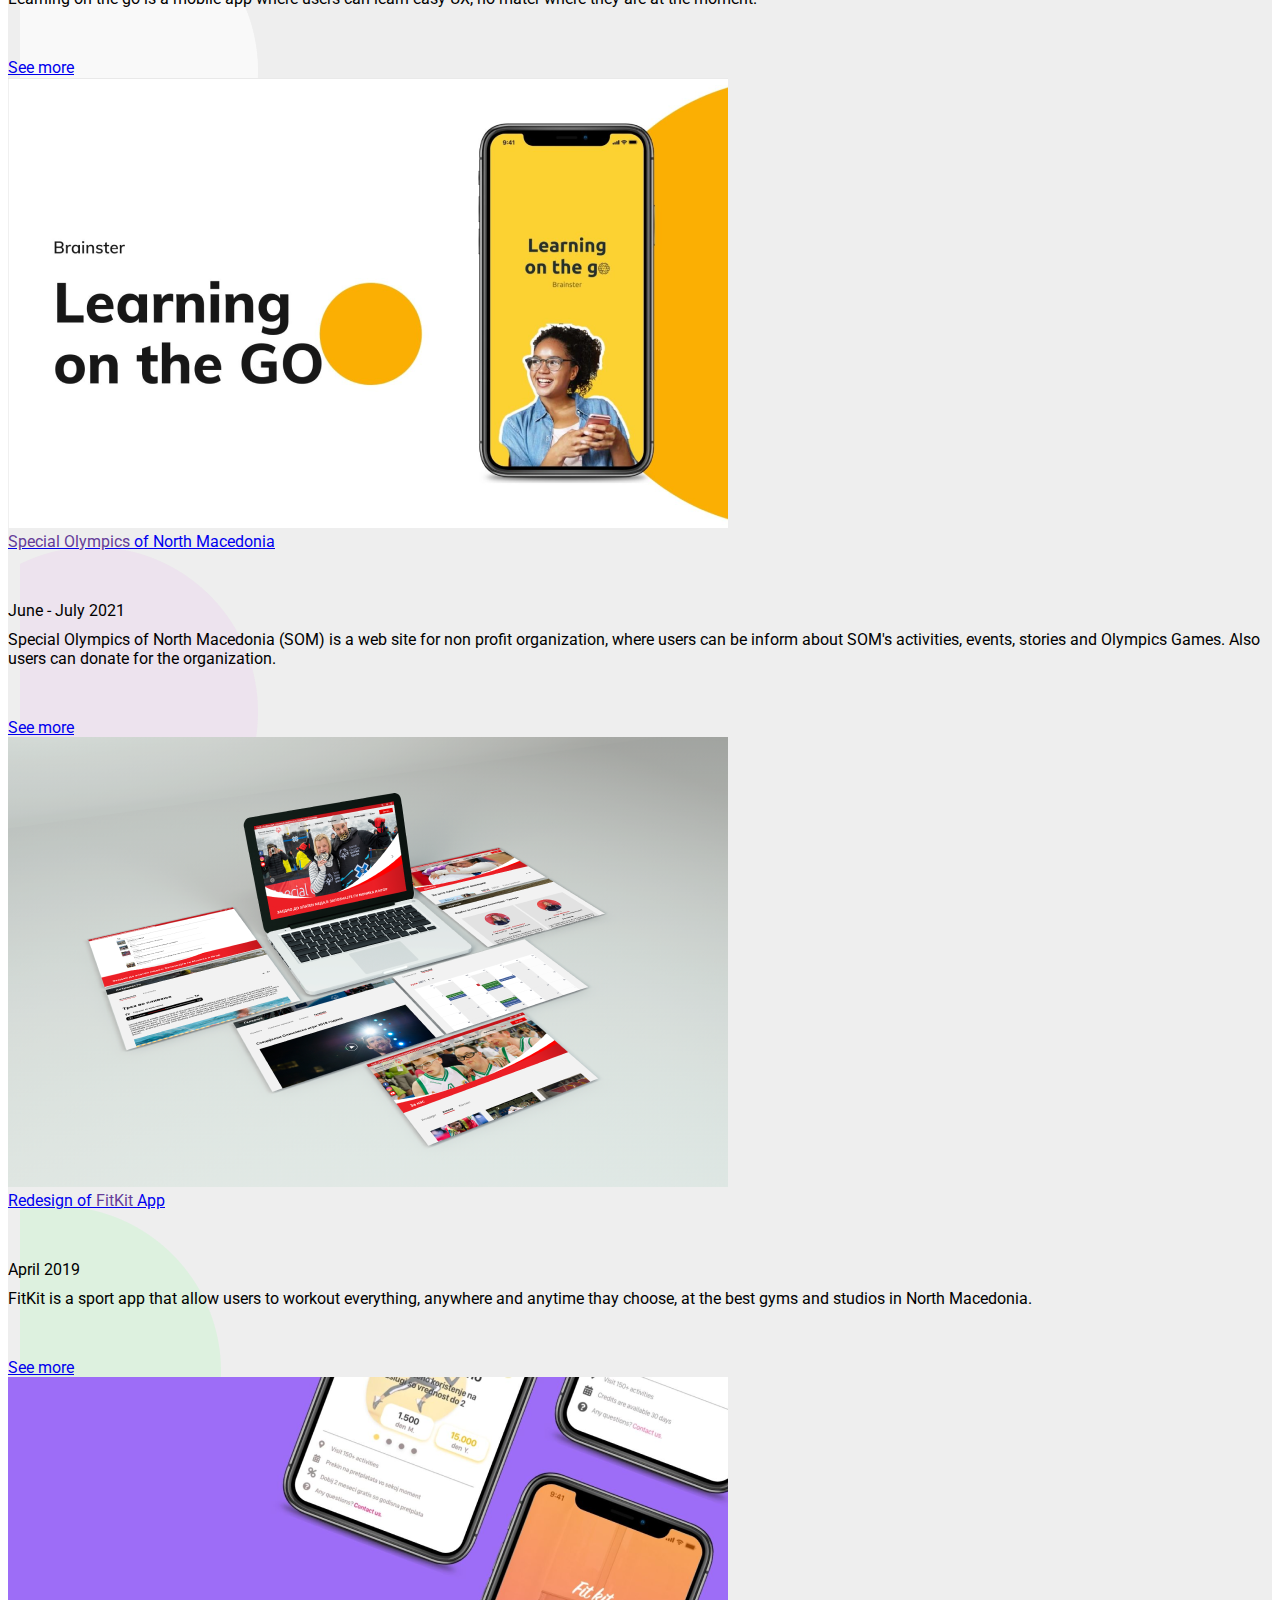
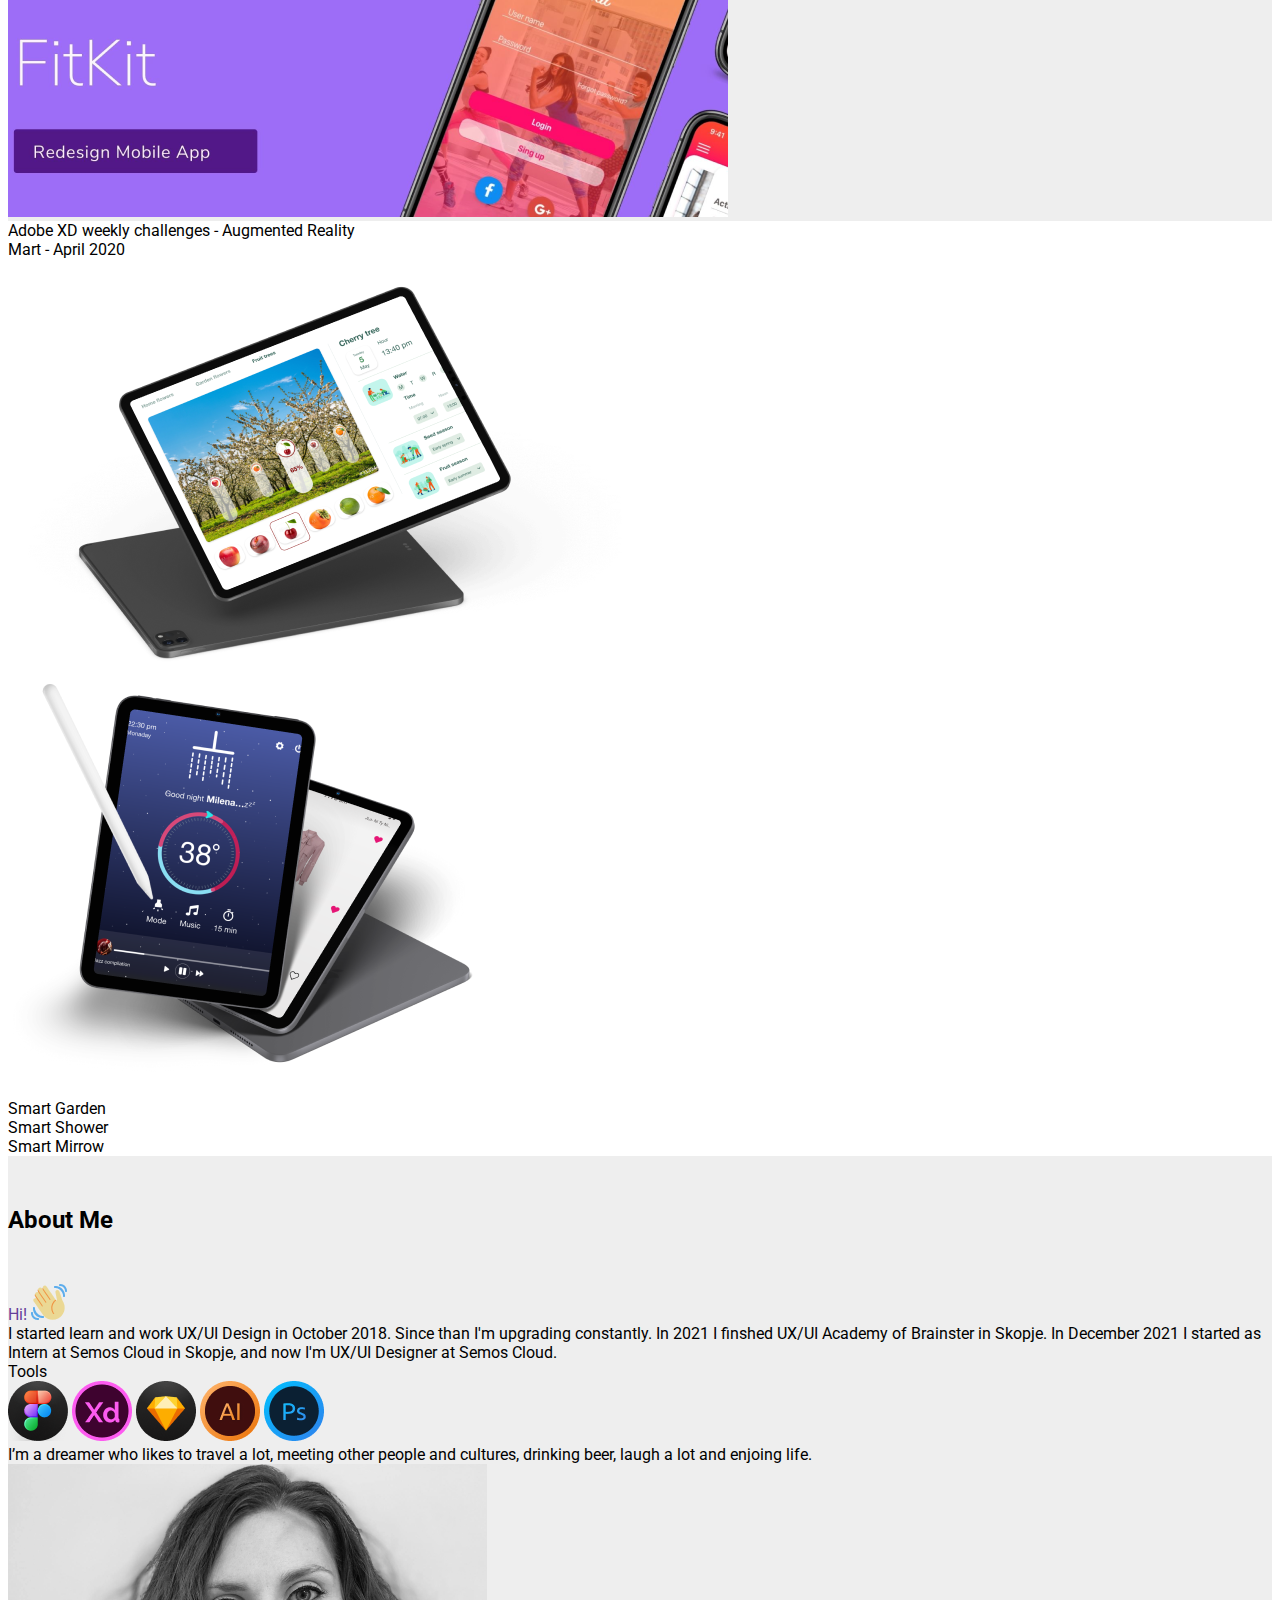
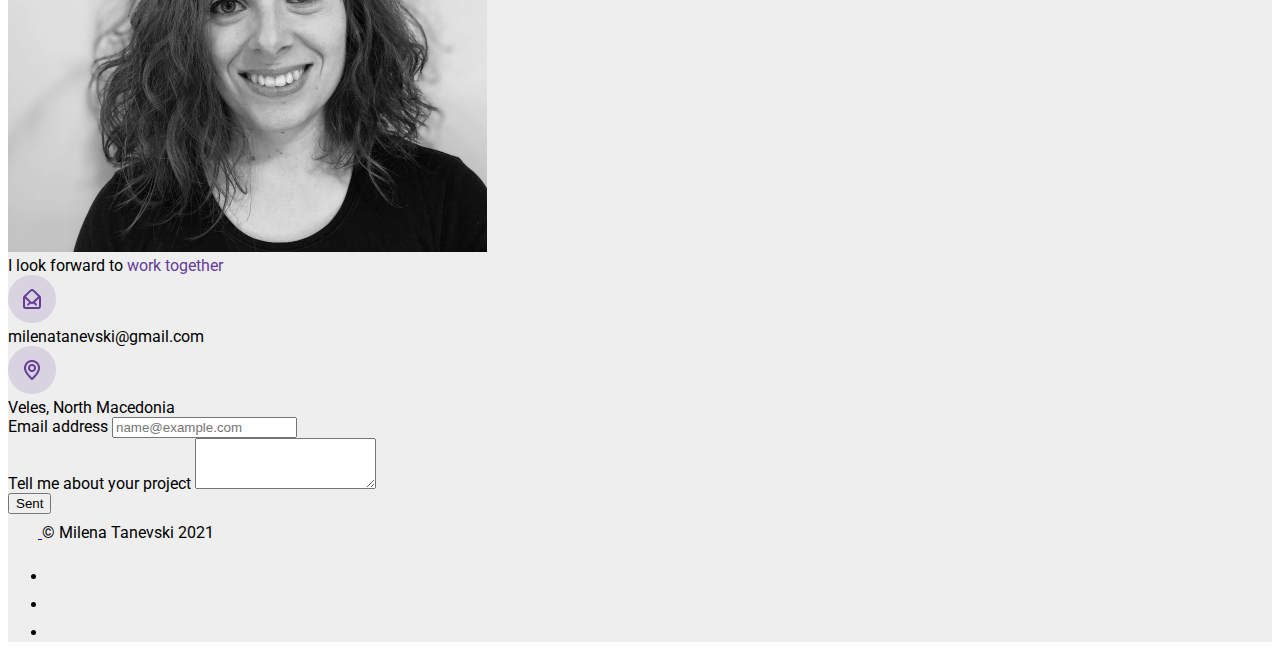
==== commit 38e4e3aa: "Update index.html" ====
--- a/index.html
+++ b/index.html
@@ -45,8 +45,8 @@
         <div class="row ps-5 pt-5 bacground-cover">
             <div class="col-lg-6">
                 <h1 class="display-1 fw-bold padding-top-150">Hello there!</h1>
-                I'm Milena, ex-lawyer turned into <span class="color-secondary">UX/UI Designer</span>,
-                <br>still serving and helping people to solve users problems.
+                As a UX/UI designer, I am passionate about creating intuitive and engaging user experiences that
+                exceed user expectations.
             </div>
             <div class="col-lg-6">
                 <img src="img/Profile img.png" class="img-fluid" alt="img">
@@ -147,7 +147,27 @@
                 <div class="col-lg-6">
                     <div class="row">
                         <div class="fs-1 fw-bold">
-                            <a href="#" class="text-decoration-none link-dark" target="_blank">
+                            <a href="https://www.figma.com/proto/jDbGksIZ10GeiDYrkUAXu8/Portfolio-Milena-Tanevski?page-id=0%3A1&type=design&node-id=908-519&viewport=-266%2C61%2C0.03&scaling=min-zoom&starting-point-node-id=38%3A3461&show-proto-sidebar=1"
+                                class="text-decoration-none link-dark" target="_blank">
+                                <span class="color-primary">Marketing & Social Media</span>
+                            </a>
+                        </div>
+                        <div class="fs-6 period text-black-50">December 2021-Now</div>
+                        <div class="fs-5 description">Some part of my designs at work, which are already public.</div>
+                    </div>
+                    <a href="https://www.figma.com/proto/jDbGksIZ10GeiDYrkUAXu8/Portfolio-Milena-Tanevski?page-id=0%3A1&type=design&node-id=908-519&viewport=-266%2C61%2C0.03&scaling=min-zoom&starting-point-node-id=38%3A3461&show-proto-sidebar=1"
+                        class="link-primary" target="_blank">Preiview in Figma</a>
+                </div>
+                <div class="col-lg-6">
+                    <img src="img/348899419_1077388349904733_5653984373910662260_n.png" class="img-fluid" alt="img">
+                </div>
+            </div>
+            <div class="row ps-5 pb-5 pt-5 circle-green">
+                <div class="col-lg-6">
+                    <div class="row">
+                        <div class="fs-1 fw-bold">
+                            <a href="https://www.figma.com/proto/DgIgYIPiOBAe702CkQJ5KL/SugarWish-Case-study-portfolio?page-id=0%3A1&node-id=2%3A38&viewport=438%2C1588%2C0.22&scaling=min-zoom"
+                                class="text-decoration-none link-dark" target="_blank">
                                 <span class="color-primary">Sugarwish</span> - Redesign
                             </a>
                         </div>
@@ -158,7 +178,7 @@
                             flawors.</div>
                     </div>
                     <a href="https://www.figma.com/proto/DgIgYIPiOBAe702CkQJ5KL/SugarWish-Case-study-portfolio?page-id=0%3A1&node-id=2%3A38&viewport=438%2C1588%2C0.22&scaling=min-zoom"
-                        class="link-primary" target="_blank">Preview in Figma</a>
+                        class="link-primary" target="_blank">Preiview in Figma</a>
                 </div>
                 <div class="col-lg-6">
                     <img src="img/sugarwish-cover.png" class="img-fluid" alt="img">
@@ -262,101 +282,104 @@
             <div class="row pb-5">
                 <div class="col-lg-6">
                     <div class="row">
-                        <div class="col-lg-11 fs-5">I started learn and work UX/UI Design in October 2018. Since than
-                            I'm
-                            upgrading constantly.
-                            At this moment <b>I'm finising the UX/UI Academy of Brainster in Skopje.</b></div>
-                    </div>
-                    <div class="row pt-5">
-                        <div class="fs-5 fw-bold pb-4">Tools</div>
-                        <div class="col-lg-12">
-                            <img src="img/figma.png" class="img-fluid" alt="img">
-                            <img src="img/xd.png" class="img-fluid" alt="img">
-                            <img src="img/sketch.png" class="img-fluid" alt="img">
-                            <img src="img/ai.png" class="img-fluid" alt="img">
-                            <img src="img/ps.png" class="img-fluid" alt="img">
-                        </div>
-                    </div>
-                    <div class="row pt-5">
-                        <div class="col-lg-11 fs-5">I’m a dreamer who likes to travel a lot, meeting other people and
-                            cultures, drinking beer,
-                            laugh a lot and enjoing life.</div>
+                        <div class="col-lg-11 fs-5">I started learn and work UX/UI Design in October 2018.
+                            Since than I'm upgrading constantly. In 2021 I finshed UX/UI Academy of
+                            Brainster in Skopje.
+                            In December 2021 I started as Intern at Semos Cloud in Skopje,
+                            and now I'm UX/UI Designer at Semos Cloud.
+
+                        </div>
+                        <div class="row pt-5">
+                            <div class="fs-5 fw-bold pb-4">Tools</div>
+                            <div class="col-lg-12">
+                                <img src="img/figma.png" class="img-fluid" alt="img">
+                                <img src="img/xd.png" class="img-fluid" alt="img">
+                                <img src="img/sketch.png" class="img-fluid" alt="img">
+                                <img src="img/ai.png" class="img-fluid" alt="img">
+                                <img src="img/ps.png" class="img-fluid" alt="img">
+                            </div>
+                        </div>
+                        <div class="row pt-5">
+                            <div class="col-lg-11 fs-5">I’m a dreamer who likes to travel a lot, meeting other people
+                                and
+                                cultures, drinking beer,
+                                laugh a lot and enjoing life.</div>
+                        </div>
                     </div>
                 </div>
                 <div class="col-lg-6 text-center">
                     <img src="img/Rectangle 6.png" class="img-fluid" alt="img">
                 </div>
             </div>
-        </div>
-        <div class="row ps-5" id="contact">
-            <div class="col-lg-12 pt-5">
-                <div class="fs-1 fw-bold">I look forward to <span class="color-primary">work together</span></div>
-            </div>
-        </div>
-        <div class="row ps-5">
-            <div class="col-lg-6">
-                <div class="row pt-5">
-                    <div class="col-lg-2 text-center">
-                        <img src="img/Group 33020.png" class="img-fluid" alt="img">
-                    </div>
-                    <div class="col-lg-10 justify-content-center align-self-center">
-                        milenatanevski@gmail.com
-                    </div>
-                </div>
-                <div class="row pt-5">
-                    <div class="col-lg-2 text-center">
-                        <img src="img/Group 33021.png" class="img-fluid" alt="img">
-                    </div>
-                    <div class="col-lg-10 justify-content-center align-self-center">
-                        Veles, North Macedonia
-                    </div>
-                </div>
-            </div>
-            <div class="col-lg-6 pt-5">
-                <div class="mb-3">
-                    <label for="exampleFormControlInput1" class="form-label">Email address</label>
-                    <input type="email" class="form-control" id="exampleFormControlInput1"
-                        placeholder="name@example.com">
-                </div>
-                <div class="mb-3">
-                    <label for="exampleFormControlTextarea1" class="form-label">Tell me about your project</label>
-                    <textarea class="form-control" id="exampleFormControlTextarea1" rows="3"></textarea>
-                    <div class="d-grid gap-2 col-lg-6 mx-auto">
-                    </div>
-                    <div class="d-grid gap-2">
-
-                        <button class="btn btn-primary m-5" type="button">Sent</button>
-                    </div>
-                </div>
-            </div>
-
-        </div>
-        <footer class="d-flex flex-wrap justify-content-between align-items-center py-3 my-4 border-top">
-            <div class="col-md-4 d-flex align-items-center">
-                <a href="/" class="mb-3 me-2 mb-md-0 text-muted text-decoration-none lh-1">
-                    <svg class="bi" width="30" height="24">
-                        <use xlink:href="#bootstrap"></use>
-                    </svg>
-                </a>
-                <span class="text-muted">© Milena Tanevski 2021</span>
-            </div>
-
-            <ul class="nav col-md-4 justify-content-end list-unstyled d-flex">
-                <li class="ms-3"><a class="text-muted" href="#"><svg class="bi" width="24" height="24">
-                            <use xlink:href="#twitter"></use>
-                        </svg></a></li>
-                <li class="ms-3"><a class="text-muted" href="#"><svg class="bi" width="24" height="24">
-                            <use xlink:href="#instagram"></use>
-                        </svg></a></li>
-                <li class="ms-3"><a class="text-muted" href="#"><svg class="bi" width="24" height="24">
-                            <use xlink:href="#facebook"></use>
-                        </svg></a></li>
-            </ul>
-        </footer>
-    </div>
-    <script src="https://cdn.jsdelivr.net/npm/bootstrap@5.1.3/dist/js/bootstrap.bundle.min.js"
-        integrity="sha384-ka7Sk0Gln4gmtz2MlQnikT1wXgYsOg+OMhuP+IlRH9sENBO0LRn5q+8nbTov4+1p"
-        crossorigin="anonymous"></script>
+            <div class="row ps-5" id="contact">
+                <div class="col-lg-12 pt-5">
+                    <div class="fs-1 fw-bold">I look forward to <span class="color-primary">work together</span></div>
+                </div>
+            </div>
+            <div class="row ps-5">
+                <div class="col-lg-6">
+                    <div class="row pt-5">
+                        <div class="col-lg-2 text-center">
+                            <img src="img/Group 33020.png" class="img-fluid" alt="img">
+                        </div>
+                        <div class="col-lg-10 justify-content-center align-self-center">
+                            milenatanevski@gmail.com
+                        </div>
+                    </div>
+                    <div class="row pt-5">
+                        <div class="col-lg-2 text-center">
+                            <img src="img/Group 33021.png" class="img-fluid" alt="img">
+                        </div>
+                        <div class="col-lg-10 justify-content-center align-self-center">
+                            Veles, North Macedonia
+                        </div>
+                    </div>
+                </div>
+                <div class="col-lg-6 pt-5">
+                    <div class="mb-3">
+                        <label for="exampleFormControlInput1" class="form-label">Email address</label>
+                        <input type="email" class="form-control" id="exampleFormControlInput1"
+                            placeholder="name@example.com">
+                    </div>
+                    <div class="mb-3">
+                        <label for="exampleFormControlTextarea1" class="form-label">Tell me about your project</label>
+                        <textarea class="form-control" id="exampleFormControlTextarea1" rows="3"></textarea>
+                        <div class="d-grid gap-2 col-lg-6 mx-auto">
+                        </div>
+                        <div class="d-grid gap-2">
+
+                            <button class="btn btn-primary m-5" type="button">Sent</button>
+                        </div>
+                    </div>
+                </div>
+
+            </div>
+            <footer class="d-flex flex-wrap justify-content-between align-items-center py-3 my-4 border-top">
+                <div class="col-md-4 d-flex align-items-center">
+                    <a href="/" class="mb-3 me-2 mb-md-0 text-muted text-decoration-none lh-1">
+                        <svg class="bi" width="30" height="24">
+                            <use xlink:href="#bootstrap"></use>
+                        </svg>
+                    </a>
+                    <span class="text-muted">© Milena Tanevski 2021</span>
+                </div>
+
+                <ul class="nav col-md-4 justify-content-end list-unstyled d-flex">
+                    <li class="ms-3"><a class="text-muted" href="#"><svg class="bi" width="24" height="24">
+                                <use xlink:href="#twitter"></use>
+                            </svg></a></li>
+                    <li class="ms-3"><a class="text-muted" href="#"><svg class="bi" width="24" height="24">
+                                <use xlink:href="#instagram"></use>
+                            </svg></a></li>
+                    <li class="ms-3"><a class="text-muted" href="#"><svg class="bi" width="24" height="24">
+                                <use xlink:href="#facebook"></use>
+                            </svg></a></li>
+                </ul>
+            </footer>
+        </div>
+        <script src="https://cdn.jsdelivr.net/npm/bootstrap@5.1.3/dist/js/bootstrap.bundle.min.js"
+            integrity="sha384-ka7Sk0Gln4gmtz2MlQnikT1wXgYsOg+OMhuP+IlRH9sENBO0LRn5q+8nbTov4+1p"
+            crossorigin="anonymous"></script>
 </body>
 
 </html>
